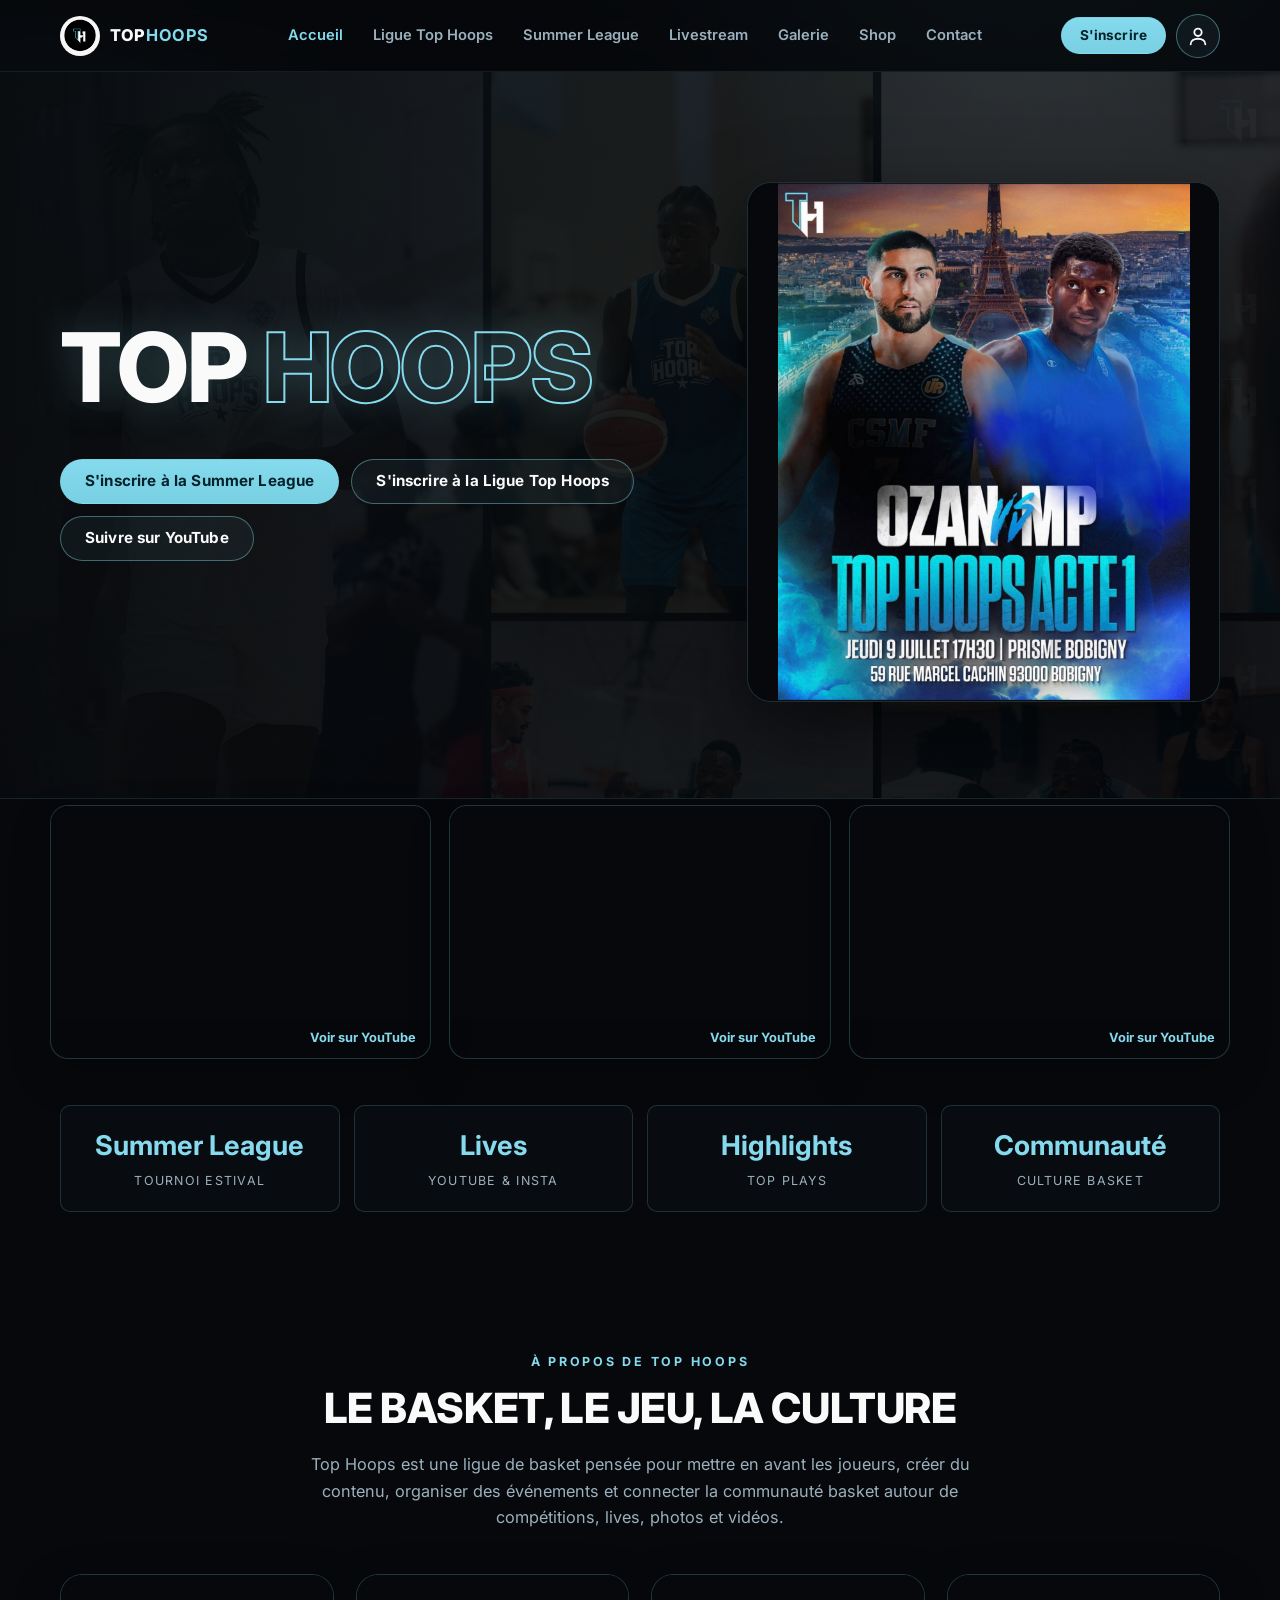
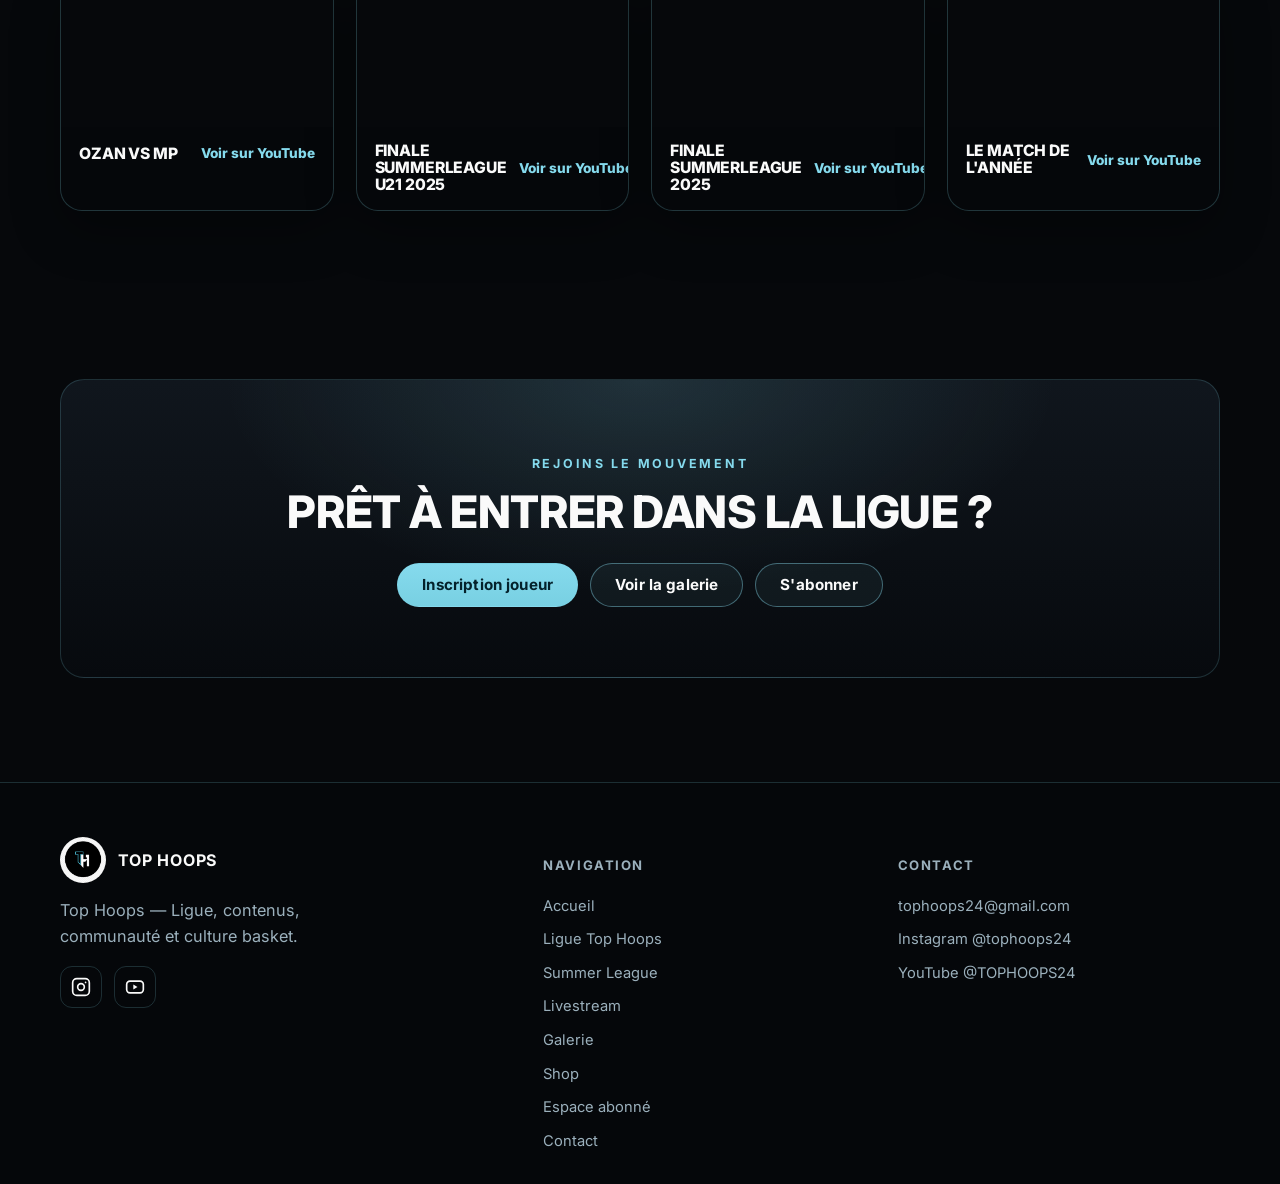
==== index.html @ 726c6cfe "SEO: robots.txt + sitemap.xml + canonical/robots par page" ====
<!DOCTYPE html>
<html lang="fr">
<head>
  <meta charset="UTF-8">
  <meta name="viewport" content="width=device-width, initial-scale=1.0">
  <title>Top Hoops — Ligue basket, Summer League, lives & culture playground</title>
  <meta name="description" content="Top Hoops : ligue basket, Summer League, lives, highlights, galerie photo et communaute autour de la culture playground.">
  <meta name="robots" content="index, follow">
  <link rel="canonical" href="https://tophoops.fr/">
  <link rel="icon" href="assets/logo/favicon-32.png" type="image/png">
  <link rel="apple-touch-icon" href="assets/logo/favicon-180.png">
  <link rel="preconnect" href="https://fonts.googleapis.com">
  <link rel="preconnect" href="https://fonts.gstatic.com" crossorigin>
  <link href="https://fonts.googleapis.com/css2?family=Inter:wght@400;600;700;800;900&display=swap" rel="stylesheet">
  <link rel="stylesheet" href="css/style.css">
</head>
<body>

  <!-- Rails de logos decoratifs (arriere-plan, masques sur mobile) -->
  <div class="logo-rail logo-rail-left" aria-hidden="true">
    <div class="logo-rail-track">
      <img src="assets/logo/th-bleu-blanc.png" alt="">
      <img src="assets/logo/th-noir.png" alt="">
      <img src="assets/logo/th-rouge-blanc.png" alt="">
      <img src="assets/logo/th-blanc.png" alt="">
      <img src="assets/logo/th-bleu-blanc.png" alt="">
      <img src="assets/logo/th-noir.png" alt="">
      <img src="assets/logo/th-rouge-blanc.png" alt="">
      <img src="assets/logo/th-blanc.png" alt="">
    </div>
  </div>
  <div class="logo-rail logo-rail-right" aria-hidden="true">
    <div class="logo-rail-track logo-rail-track-reverse">
      <img src="assets/logo/th-bleu-blanc.png" alt="">
      <img src="assets/logo/th-noir.png" alt="">
      <img src="assets/logo/th-rouge-blanc.png" alt="">
      <img src="assets/logo/th-blanc.png" alt="">
      <img src="assets/logo/th-bleu-blanc.png" alt="">
      <img src="assets/logo/th-noir.png" alt="">
      <img src="assets/logo/th-rouge-blanc.png" alt="">
      <img src="assets/logo/th-blanc.png" alt="">
    </div>
  </div>

  <!-- ============ HEADER ============ -->
  <header class="site-header">
    <div class="header-inner">
      <a class="brand" href="index.html" aria-label="Accueil Top Hoops">
        <img src="assets/logo/logo-tophoops.png" alt="Logo Top Hoops">
        <span>TOP<b>HOOPS</b></span>
      </a>
      <nav class="nav" id="mainNav">
        <a href="index.html" class="active">Accueil</a>
        <a href="ligue-top-hoops.html">Ligue Top Hoops</a>
        <a href="summerleague.html">Summer League</a>
        <a href="livestream.html">Livestream</a>
        <a href="gallery.html">Galerie</a>
        <a href="shop.html">Shop</a>
        <a href="contact.html">Contact</a>
      </nav>
      <div class="header-cta">
        <a href="inscription.html" class="btn btn--primary btn--sm">S'inscrire</a>
        <button class="account-btn" id="accountBtn" type="button" aria-label="Espace abonné" title="Espace abonné">
          <svg viewBox="0 0 24 24" width="22" height="22" fill="none" stroke="currentColor" stroke-width="2" stroke-linecap="round" stroke-linejoin="round"><circle cx="12" cy="8" r="4"/><path d="M4 21c0-4 4-6 8-6s8 2 8 6"/></svg>
        </button>
        <button class="burger" aria-label="Ouvrir le menu" aria-expanded="false" aria-controls="mainNav">
          <span></span><span></span><span></span>
        </button>
      </div>
    </div>
  </header>

  <!-- ============ HERO ============ -->
  <section class="hero hero--league">
    <div class="league-hero-bg" aria-hidden="true">
      <img src="assets/images/league-hero/league-hero-01.jpeg" alt="" loading="lazy">
      <img src="assets/images/league-hero/league-hero-02.jpeg" alt="" loading="lazy">
      <img src="assets/images/league-hero/league-hero-03.jpeg" alt="" loading="lazy">
      <img src="assets/images/league-hero/league-hero-04.jpeg" alt="" loading="lazy">
      <img src="assets/images/league-hero/league-hero-05.jpeg" alt="" loading="lazy">
    </div>
    <div class="league-hero-overlay" aria-hidden="true"></div>
    <div class="container">
      <div class="hero-grid">
        <div class="hero-copy reveal">
          <h1 class="hero-title">TOP <span class="stroke">HOOPS</span></h1>
          <div class="hero-cta">
            <a href="summerleague.html" class="btn btn--primary">S'inscrire à la Summer League</a>
            <a href="inscription.html?type=ligue" class="btn btn--ghost">S'inscrire à la Ligue Top Hoops</a>
            <a href="https://www.youtube.com/@TOPHOOPS24" target="_blank" rel="noopener" class="btn btn--ghost">Suivre sur YouTube</a>
          </div>
        </div>
        <div class="hero-visual poster reveal">
          <a href="ligue-top-hoops.html" class="hero-poster-link" aria-label="Voir la page Ligue Top Hoops">
            <img src="assets/images/top-hoops-acte-1.jpg" alt="Top Hoops Acte 1 - Ozan vs MP - Jeudi 9 juillet 17h30, Prisme Bobigny">
          </a>
        </div>
      </div>
    </div>
  </section>

  <!-- Mini bloc video sous le hero (3 videos YouTube) -->
  <div class="hero-video-strip reveal">
    <article class="hero-video-card">
      <div class="video-frame compact">
        <iframe src="https://www.youtube.com/embed/9fOHKdsrOeY?start=138" title="Top Hoops Replay"
          loading="lazy" referrerpolicy="strict-origin-when-cross-origin"
          allow="accelerometer; autoplay; clipboard-write; encrypted-media; gyroscope; picture-in-picture; web-share"
          allowfullscreen></iframe>
      </div>
      <a class="mini-video-link" href="https://www.youtube.com/watch?v=9fOHKdsrOeY&t=138s" target="_blank" rel="noopener">Voir sur YouTube</a>
    </article>
    <article class="hero-video-card">
      <div class="video-frame compact">
        <iframe src="https://www.youtube.com/embed/UdP8MLbFMfU?start=463" title="Top Hoops Live"
          loading="lazy" referrerpolicy="strict-origin-when-cross-origin"
          allow="accelerometer; autoplay; clipboard-write; encrypted-media; gyroscope; picture-in-picture; web-share"
          allowfullscreen></iframe>
      </div>
      <a class="mini-video-link" href="https://www.youtube.com/watch?v=UdP8MLbFMfU&t=463s" target="_blank" rel="noopener">Voir sur YouTube</a>
    </article>
    <article class="hero-video-card">
      <div class="video-frame compact">
        <iframe src="https://www.youtube.com/embed/sBTL1Z9yxH8?start=7" title="Top Hoops Highlights"
          loading="lazy" referrerpolicy="strict-origin-when-cross-origin"
          allow="accelerometer; autoplay; clipboard-write; encrypted-media; gyroscope; picture-in-picture; web-share"
          allowfullscreen></iframe>
      </div>
      <a class="mini-video-link" href="https://www.youtube.com/watch?v=sBTL1Z9yxH8&t=7s" target="_blank" rel="noopener">Voir sur YouTube</a>
    </article>
  </div>

  <!-- 4 blocs categories (Summer League / Lives / Highlights / Communaute) -->
  <div class="container" style="margin-bottom:52px;position:relative;z-index:1">
    <div class="stats-strip reveal" style="margin-top:0">
      <div class="stat"><b>Summer League</b><span>Tournoi estival</span></div>
      <div class="stat"><b>Lives</b><span>YouTube & Insta</span></div>
      <div class="stat"><b>Highlights</b><span>Top plays</span></div>
      <div class="stat"><b>Communauté</b><span>Culture basket</span></div>
    </div>
  </div>

  <!-- ============ À PROPOS ============ -->
  <section class="section">
    <div class="container">
      <div class="section-head reveal">
        <span class="eyebrow">À propos de Top Hoops</span>
        <h2 class="section-title">Le basket, le jeu, la culture</h2>
        <p class="section-sub">Top Hoops est une ligue de basket pensée pour mettre en avant les joueurs, créer du contenu, organiser des événements et connecter la communauté basket autour de compétitions, lives, photos et vidéos.</p>
      </div>
      <div class="latest-video-grid reveal">
        <article class="latest-video-card">
          <div class="video-frame">
            <iframe src="https://www.youtube.com/embed/zbanWZIIUhM" title="Top Hoops - Ozan vs MP"
              loading="lazy" referrerpolicy="strict-origin-when-cross-origin"
              allow="accelerometer; autoplay; clipboard-write; encrypted-media; gyroscope; picture-in-picture; web-share"
              allowfullscreen></iframe>
          </div>
          <div class="video-card-content">
            <h3>Ozan vs MP</h3>
            <a href="https://www.youtube.com/watch?v=zbanWZIIUhM" target="_blank" rel="noopener">Voir sur YouTube</a>
          </div>
        </article>
        <article class="latest-video-card">
          <div class="video-frame">
            <iframe src="https://www.youtube.com/embed/-MFo-2PIbpM" title="Top Hoops - Top Hoops — Vidéo 2"
              loading="lazy" referrerpolicy="strict-origin-when-cross-origin"
              allow="accelerometer; autoplay; clipboard-write; encrypted-media; gyroscope; picture-in-picture; web-share"
              allowfullscreen></iframe>
          </div>
          <div class="video-card-content">
            <h3>Finale Summerleague U21 2025</h3>
            <a href="https://www.youtube.com/watch?v=-MFo-2PIbpM" target="_blank" rel="noopener">Voir sur YouTube</a>
          </div>
        </article>
        <article class="latest-video-card">
          <div class="video-frame">
            <iframe src="https://www.youtube.com/embed/Zl99Aa3glsk" title="Top Hoops - Top Hoops — Vidéo 3"
              loading="lazy" referrerpolicy="strict-origin-when-cross-origin"
              allow="accelerometer; autoplay; clipboard-write; encrypted-media; gyroscope; picture-in-picture; web-share"
              allowfullscreen></iframe>
          </div>
          <div class="video-card-content">
            <h3>Finale Summerleague 2025</h3>
            <a href="https://www.youtube.com/watch?v=Zl99Aa3glsk" target="_blank" rel="noopener">Voir sur YouTube</a>
          </div>
        </article>
        <article class="latest-video-card">
          <div class="video-frame">
            <iframe src="https://www.youtube.com/embed/Int6TLXjApM" title="Top Hoops - Top Hoops — Vidéo 4"
              loading="lazy" referrerpolicy="strict-origin-when-cross-origin"
              allow="accelerometer; autoplay; clipboard-write; encrypted-media; gyroscope; picture-in-picture; web-share"
              allowfullscreen></iframe>
          </div>
          <div class="video-card-content">
            <h3>Le Match de l'année</h3>
            <a href="https://www.youtube.com/watch?v=Int6TLXjApM" target="_blank" rel="noopener">Voir sur YouTube</a>
          </div>
        </article>
      </div>
    </div>
  </section>

  <!-- ============ CTA FINALE ============ -->
  <section class="section">
    <div class="container">
      <div class="cta-band reveal">
        <span class="eyebrow">Rejoins le mouvement</span>
        <h2>Prêt à entrer dans la ligue ?</h2>
        <div class="hero-cta">
          <a href="summerleague.html" class="btn btn--primary">Inscription joueur</a>
          <a href="gallery.html" class="btn btn--ghost">Voir la galerie</a>
          <a href="subscribe.html" class="btn btn--ghost">S'abonner</a>
        </div>
      </div>
    </div>
  </section>

  <!-- ============ FOOTER ============ -->
  <footer class="site-footer">
    <div class="container">
      <div class="footer-grid">
        <div class="footer-col">
          <div class="footer-brand">
            <img src="assets/logo/logo-tophoops.png" alt="Logo Top Hoops">
            <b>TOP HOOPS</b>
          </div>
          <p class="section-sub" style="max-width:34ch">Top Hoops — Ligue, contenus, communauté et culture basket.</p>
          <div class="footer-socials">
            <a href="https://www.instagram.com/tophoops24/?hl=fr" target="_blank" rel="noopener" aria-label="Instagram Top Hoops">
              <svg width="20" height="20" viewBox="0 0 24 24" fill="none" stroke="currentColor" stroke-width="2"><rect x="2" y="2" width="20" height="20" rx="5"/><circle cx="12" cy="12" r="4"/><circle cx="17.5" cy="6.5" r="1" fill="currentColor" stroke="none"/></svg>
            </a>
            <a href="https://www.youtube.com/@TOPHOOPS24" target="_blank" rel="noopener" aria-label="YouTube Top Hoops">
              <svg width="20" height="20" viewBox="0 0 24 24" fill="none" stroke="currentColor" stroke-width="2"><rect x="2" y="5" width="20" height="14" rx="4"/><path d="M10 9l5 3-5 3V9z" fill="currentColor" stroke="none"/></svg>
            </a>
          </div>
        </div>
        <div class="footer-col">
          <h4>Navigation</h4>
          <a href="index.html">Accueil</a>
          <a href="ligue-top-hoops.html">Ligue Top Hoops</a>
          <a href="summerleague.html">Summer League</a>
          <a href="livestream.html">Livestream</a>
          <a href="gallery.html">Galerie</a>
          <a href="shop.html">Shop</a>
          <a href="subscribe.html">Espace abonné</a>
          <a href="contact.html">Contact</a>
        </div>
        <div class="footer-col">
          <h4>Contact</h4>
          <a href="mailto:tophoops24@gmail.com">tophoops24@gmail.com</a>
          <a href="https://www.instagram.com/tophoops24/?hl=fr" target="_blank" rel="noopener">Instagram @tophoops24</a>
          <a href="https://www.youtube.com/@TOPHOOPS24" target="_blank" rel="noopener">YouTube @TOPHOOPS24</a>
        </div>
      </div>
    </div>
  </footer>

  <script src="js/main.js"></script>
</body>
</html>
---- css/style.css ----
/* =====================================================================
   TOP HOOPS — Feuille de style principale
   Site vitrine statique — DA premium basket / cyan lumineux / noir
   Réalisé par DamCompany
   ===================================================================== */

/* ---------- 1. VARIABLES / PALETTE ---------- */
:root {
  --black-premium: #06080B;
  --white: #FAFAFA;
  --cyan-main: #85DAED;
  --cyan-secondary: #78D0E2;
  --dark-blue-gray: #2D4A55;

  /* Nuances dérivées */
  --bg-elev: #0B0F14;          /* fond de carte */
  --bg-elev-2: #10161D;        /* fond de carte survol / bloc */
  --line: rgba(133, 218, 237, 0.18);   /* bordure cyan transparente */
  --line-strong: rgba(133, 218, 237, 0.42);
  --text-muted: #9BB0BC;       /* texte secondaire */
  --glow: rgba(133, 218, 237, 0.45);

  /* Typo */
  --font: "Inter", "Helvetica Neue", Arial, system-ui, sans-serif;

  /* Layout */
  --maxw: 1200px;
  --radius: 16px;
  --radius-sm: 10px;
  --header-h: 72px;
}

/* ---------- 2. RESET / BASE ---------- */
*,
*::before,
*::after { box-sizing: border-box; }

html { scroll-behavior: smooth; -webkit-text-size-adjust: 100%; }

body {
  margin: 0;
  font-family: var(--font);
  background-color: var(--black-premium);
  color: var(--white);
  line-height: 1.6;
  overflow-x: hidden;           /* anti débordement horizontal */
  -webkit-font-smoothing: antialiased;
}

/* Halo cyan d'ambiance en fond, très subtil */
body::before {
  content: "";
  position: fixed;
  inset: 0;
  z-index: -2;
  background:
    radial-gradient(60% 45% at 80% -5%, rgba(133,218,237,0.10), transparent 60%),
    radial-gradient(55% 40% at 0% 20%, rgba(45,74,85,0.28), transparent 60%),
    var(--black-premium);
  pointer-events: none;
}

img { max-width: 100%; display: block; }

a { color: inherit; text-decoration: none; }

ul { margin: 0; padding: 0; list-style: none; }

h1, h2, h3 { margin: 0 0 .5em; line-height: 1.08; font-weight: 800; letter-spacing: -0.01em; }

p { margin: 0 0 1rem; }

:focus-visible {
  outline: 2px solid var(--cyan-main);
  outline-offset: 3px;
  border-radius: 4px;
}

/* ---------- 3. UTILITAIRES DE MISE EN PAGE ---------- */
.container {
  width: 100%;
  max-width: var(--maxw);
  margin: 0 auto;
  padding: 0 20px;
}

.section { padding: 84px 0; }
.section--tight { padding: 56px 0; }

.section-head { max-width: 720px; margin: 0 auto 44px; text-align: center; }
.section-head.left { margin-left: 0; text-align: left; }

.eyebrow {
  display: inline-block;
  font-size: .78rem;
  letter-spacing: .22em;
  text-transform: uppercase;
  color: var(--cyan-main);
  font-weight: 700;
  margin-bottom: 14px;
}

.section-title {
  font-size: clamp(1.7rem, 4.5vw, 2.6rem);
  text-transform: uppercase;
}

.section-sub { color: var(--text-muted); font-size: 1.02rem; }

.text-cyan { color: var(--cyan-main); }

/* ---------- 4. BOUTONS / CTA ---------- */
.btn {
  display: inline-flex;
  align-items: center;
  justify-content: center;
  gap: 8px;
  padding: 13px 24px;
  border-radius: 999px;
  font-weight: 700;
  font-size: .95rem;
  letter-spacing: .01em;
  cursor: pointer;
  border: 1px solid transparent;
  transition: transform .18s ease, box-shadow .25s ease, background .25s ease, color .2s ease;
  text-align: center;
  line-height: 1.1;
}
.btn:hover { transform: translateY(-2px); }

/* CTA cyan avec glow */
.btn--primary {
  background: linear-gradient(180deg, var(--cyan-main), var(--cyan-secondary));
  color: #04222B;
  box-shadow: 0 0 0 rgba(133,218,237,0);
}
.btn--primary:hover { box-shadow: 0 8px 30px var(--glow); }

/* Bouton contour cyan */
.btn--ghost {
  background: rgba(133,218,237,0.06);
  border-color: var(--line-strong);
  color: var(--white);
}
.btn--ghost:hover { background: rgba(133,218,237,0.12); box-shadow: 0 8px 24px rgba(133,218,237,0.15); }

.btn--sm { padding: 10px 18px; font-size: .85rem; }
.btn--block { display: flex; width: 100%; }

/* ---------- 5. BADGES ---------- */
.badge {
  display: inline-flex;
  align-items: center;
  gap: 6px;
  font-size: .72rem;
  font-weight: 800;
  letter-spacing: .08em;
  text-transform: uppercase;
  padding: 5px 11px;
  border-radius: 999px;
  border: 1px solid var(--line-strong);
  color: var(--cyan-main);
  background: rgba(133,218,237,0.08);
  backdrop-filter: blur(4px);
}
.badge--live { color: #fff; background: #E5484D; border-color: #E5484D; }
.badge--live::before {
  content: ""; width: 7px; height: 7px; border-radius: 50%;
  background: #fff; animation: pulse 1.3s infinite;
}
.badge--soon { color: var(--white); background: rgba(45,74,85,0.55); border-color: var(--dark-blue-gray); }
@keyframes pulse { 0%,100%{opacity:1;} 50%{opacity:.25;} }

/* ---------- 6. HEADER STICKY / GLASSMORPHISM ---------- */
.site-header {
  position: sticky;
  top: 0;
  z-index: 100;
  height: var(--header-h);
  display: flex;
  align-items: center;
  background: rgba(6, 8, 11, 0.55);
  backdrop-filter: blur(14px);
  -webkit-backdrop-filter: blur(14px);
  border-bottom: 1px solid rgba(133,218,237,0.10);
  transition: background .3s ease, border-color .3s ease, box-shadow .3s ease;
}
/* Effet renforcé au scroll (classe ajoutée par JS) */
.site-header.scrolled {
  background: rgba(6, 8, 11, 0.9);
  border-bottom-color: var(--line);
  box-shadow: 0 6px 24px rgba(0,0,0,0.45);
}
.header-inner {
  width: 100%;
  max-width: var(--maxw);
  margin: 0 auto;
  padding: 0 20px;
  display: flex;
  align-items: center;
  justify-content: space-between;
  gap: 16px;
}
.brand { display: flex; align-items: center; gap: 10px; font-weight: 800; letter-spacing: .04em; }
.brand img { width: 40px; height: 40px; border-radius: 50%; }
.brand span { text-transform: uppercase; font-size: 1.02rem; }
.brand span b { color: var(--cyan-main); }

.nav { display: flex; align-items: center; gap: 6px; }
.nav a {
  padding: 8px 12px;
  font-size: .92rem;
  font-weight: 600;
  color: var(--text-muted);
  border-radius: 8px;
  transition: color .2s ease, background .2s ease;
}
.nav a:hover { color: var(--white); }
.nav a.active { color: var(--cyan-main); }

.header-cta { display: flex; align-items: center; gap: 10px; }

/* Burger */
.burger {
  display: none;
  flex-direction: column;
  justify-content: center;
  gap: 5px;
  width: 44px; height: 44px;
  background: transparent;
  border: 1px solid var(--line);
  border-radius: 10px;
  cursor: pointer;
  padding: 0 11px;
}
.burger span {
  display: block; height: 2px; width: 100%;
  background: var(--white); border-radius: 2px;
  transition: transform .3s ease, opacity .2s ease;
}
.burger.open span:nth-child(1) { transform: translateY(7px) rotate(45deg); }
.burger.open span:nth-child(2) { opacity: 0; }
.burger.open span:nth-child(3) { transform: translateY(-7px) rotate(-45deg); }

/* ---------- 7. HERO ---------- */
.hero {
  position: relative;
  overflow: hidden;
  padding: clamp(60px, 9vw, 110px) 0 clamp(56px, 8vw, 96px);
}
/* Lignes de terrain de basket en CSS (fond abstrait) */
.court-lines {
  position: absolute;
  inset: 0;
  z-index: -1;
  pointer-events: none;
  opacity: .5;
}
.court-lines .court-circle {
  position: absolute;
  border: 2px solid rgba(133,218,237,0.14);
  border-radius: 50%;
}
.court-lines .c1 { width: 520px; height: 520px; right: -140px; top: -120px; }
.court-lines .c2 { width: 300px; height: 300px; right: -30px; top: -10px; border-color: rgba(133,218,237,0.10); }
.court-lines .c-key {
  position: absolute; left: 50%; top: -2px; transform: translateX(-50%);
  width: 220px; height: 300px;
  border: 2px solid rgba(133,218,237,0.08);
  border-top: none; border-radius: 0 0 999px 999px;
}
.hero-grid {
  display: grid;
  grid-template-columns: 1.15fr 0.85fr;
  gap: 48px;
  align-items: center;
}
.hero-title {
  font-size: clamp(2.8rem, 9vw, 6rem);
  text-transform: uppercase;
  letter-spacing: -0.02em;
  line-height: .92;
  text-shadow: 0 0 60px rgba(133,218,237,0.25);
}
.hero-title .stroke {
  color: transparent;
  -webkit-text-stroke: 2px var(--cyan-main);
}
.hero-sub {
  font-size: clamp(1.05rem, 2.4vw, 1.3rem);
  color: var(--white);
  font-weight: 600;
  max-width: 34ch;
  margin-top: 8px;
}
.hero-text { color: var(--text-muted); max-width: 46ch; margin-top: 4px; }
.hero-cta { display: flex; flex-wrap: wrap; gap: 12px; margin-top: 26px; }

.hero-visual {
  position: relative;
  aspect-ratio: 4 / 4.4;
  border-radius: 24px;
  overflow: hidden;
  border: 1px solid var(--line);
  box-shadow: 0 30px 80px rgba(0,0,0,0.5);
}
.hero-visual img { width: 100%; height: 100%; object-fit: cover; }
.hero-visual::after {
  content: ""; position: absolute; inset: 0;
  background: linear-gradient(180deg, transparent 40%, rgba(6,8,11,0.55));
}
.hero-logo-glow {
  position: absolute; z-index: 2; bottom: 18px; left: 18px;
  display: flex; align-items: center; gap: 10px;
  font-weight: 800; text-transform: uppercase; letter-spacing: .06em;
}
.hero-logo-glow img {
  width: 46px; height: 46px; border-radius: 50%;
  box-shadow: 0 0 26px var(--glow);
}

/* Bandeau stats sous le hero */
.stats-strip {
  display: grid;
  grid-template-columns: repeat(4, 1fr);
  gap: 14px;
  margin-top: 46px;
}
.stat {
  text-align: center;
  padding: 18px 10px;
  border: 1px solid var(--line);
  border-radius: var(--radius-sm);
  background: rgba(11,15,20,0.6);
}
.stat b { display: block; font-size: 1.7rem; color: var(--cyan-main); }
.stat span { font-size: .78rem; color: var(--text-muted); text-transform: uppercase; letter-spacing: .1em; }

/* ---------- 8. CARTES GÉNÉRIQUES ---------- */
.grid { display: grid; gap: 22px; }
.grid-2 { grid-template-columns: repeat(2, 1fr); }
.grid-3 { grid-template-columns: repeat(3, 1fr); }
.grid-4 { grid-template-columns: repeat(4, 1fr); }

.card {
  background: linear-gradient(180deg, var(--bg-elev), #080B10);
  border: 1px solid var(--line);
  border-radius: var(--radius);
  padding: 26px;
  transition: transform .25s ease, border-color .25s ease, box-shadow .25s ease;
}
.card:hover {
  transform: translateY(-4px);
  border-color: var(--line-strong);
  box-shadow: 0 18px 44px rgba(0,0,0,0.5);
}
.card .card-icon {
  width: 46px; height: 46px; border-radius: 12px;
  display: grid; place-items: center;
  background: rgba(133,218,237,0.1);
  border: 1px solid var(--line);
  margin-bottom: 16px;
  font-size: 1.4rem;
}
.card h3 { font-size: 1.2rem; text-transform: uppercase; }
.card p { color: var(--text-muted); font-size: .95rem; margin-bottom: 0; }
.card ul.ticks { margin-top: 12px; }
.card ul.ticks li {
  position: relative; padding-left: 22px; margin: 6px 0;
  font-size: .9rem; color: var(--text-muted);
}
.card ul.ticks li::before {
  content: "▹"; position: absolute; left: 0; color: var(--cyan-main); font-weight: 700;
}

/* ---------- 9. CARTES VIDÉO (média) ---------- */
.video-card {
  position: relative;
  border-radius: var(--radius);
  overflow: hidden;
  border: 1px solid var(--line);
  background: var(--bg-elev);
  transition: transform .25s ease, border-color .25s ease, box-shadow .25s ease;
}
.video-card:hover {
  transform: translateY(-4px);
  border-color: var(--line-strong);
  box-shadow: 0 18px 44px rgba(0,0,0,0.55);
}
.video-thumb {
  position: relative;
  aspect-ratio: 16 / 10;
  overflow: hidden;
  background: #0d1319;
}
.video-thumb img { width: 100%; height: 100%; object-fit: cover; transition: transform .4s ease; }
.video-card:hover .video-thumb img { transform: scale(1.06); }
.video-thumb::after {
  content: ""; position: absolute; inset: 0;
  background: linear-gradient(180deg, rgba(6,8,11,0) 45%, rgba(6,8,11,0.75));
}
.video-thumb .play {
  position: absolute; z-index: 2; inset: 0; margin: auto;
  width: 56px; height: 56px; border-radius: 50%;
  display: grid; place-items: center;
  background: rgba(6,8,11,0.5);
  border: 1px solid var(--line-strong);
  color: var(--cyan-main);
  backdrop-filter: blur(4px);
  transition: background .2s ease, box-shadow .25s ease;
}
.video-card:hover .play { background: var(--cyan-main); color: #04222B; box-shadow: 0 0 26px var(--glow); }
.video-thumb .badge { position: absolute; z-index: 3; top: 12px; left: 12px; }
.video-thumb .duration {
  position: absolute; z-index: 3; bottom: 12px; right: 12px;
  font-size: .74rem; font-weight: 700;
  background: rgba(6,8,11,0.75); padding: 3px 8px; border-radius: 6px;
}
.video-meta { padding: 15px 16px 18px; }
.video-meta h4 { margin: 0 0 4px; font-size: 1rem; }
.video-meta span { font-size: .82rem; color: var(--text-muted); }

/* Overlay verrou (contenu abonné) */
.video-card.locked .video-thumb img { filter: brightness(.4) blur(1px); }
.lock-overlay {
  position: absolute; z-index: 4; inset: 0;
  display: flex; flex-direction: column; align-items: center; justify-content: center; gap: 10px;
  text-align: center; padding: 16px;
}
.lock-overlay .lock-ico { font-size: 1.6rem; }
.lock-overlay p { margin: 0; font-size: .82rem; color: var(--text-muted); }
.video-card.unlocked .lock-overlay { display: none; }
.video-card.unlocked .video-thumb img { filter: none; }

/* Rangée scroll horizontale (média) */
.rail {
  display: grid;
  grid-auto-flow: column;
  grid-auto-columns: minmax(280px, 1fr);
  gap: 18px;
  overflow-x: auto;
  padding-bottom: 10px;
  scroll-snap-type: x mandatory;
  -webkit-overflow-scrolling: touch;
}
.rail > * { scroll-snap-align: start; }
.rail::-webkit-scrollbar { height: 8px; }
.rail::-webkit-scrollbar-thumb { background: var(--line); border-radius: 8px; }

.rail-head { display: flex; align-items: baseline; justify-content: space-between; margin-bottom: 18px; gap: 12px; }
.rail-head h2 { font-size: clamp(1.3rem, 3vw, 1.7rem); text-transform: uppercase; margin: 0; }
.rail-head a { color: var(--cyan-main); font-weight: 700; font-size: .9rem; white-space: nowrap; }

/* ---------- 10. BLOC LIVE PRINCIPAL ---------- */
.live-hero {
  position: relative;
  border-radius: 22px;
  overflow: hidden;
  border: 1px solid var(--line);
  min-height: 340px;
  display: flex;
  align-items: flex-end;
  padding: 30px;
  background: linear-gradient(180deg, rgba(45,74,85,0.35), rgba(6,8,11,0.9)), var(--bg-elev-2);
}
.live-hero img.bg { position: absolute; inset: 0; width: 100%; height: 100%; object-fit: cover; z-index: -1; opacity: .5; }
.live-hero .live-body { max-width: 520px; }
.live-hero h2 { font-size: clamp(1.6rem, 4vw, 2.3rem); text-transform: uppercase; }
.live-hero p { color: var(--text-muted); }

/* Ratio iframe responsive */
.embed { position: relative; aspect-ratio: 16/9; border-radius: 14px; overflow: hidden; border: 1px solid var(--line); }
.embed iframe { position: absolute; inset: 0; width: 100%; height: 100%; border: 0; }

/* ---------- 11. FORMULAIRES ---------- */
.form-wrap {
  background: linear-gradient(180deg, var(--bg-elev), #080B10);
  border: 1px solid var(--line);
  border-radius: var(--radius);
  padding: 30px;
}
.form-grid { display: grid; grid-template-columns: 1fr 1fr; gap: 16px; }
.field { display: flex; flex-direction: column; gap: 6px; }
.field.full { grid-column: 1 / -1; }
.field label { font-size: .82rem; font-weight: 600; color: var(--text-muted); letter-spacing: .02em; }
.field label .req { color: var(--cyan-main); }
.field input,
.field select,
.field textarea {
  width: 100%;
  background: #070A0E;
  border: 1px solid var(--line);
  border-radius: 10px;
  padding: 12px 14px;
  color: var(--white);
  font-family: inherit;
  font-size: .95rem;
  transition: border-color .2s ease, box-shadow .2s ease;
}
.field textarea { resize: vertical; min-height: 120px; }
.field input:focus,
.field select:focus,
.field textarea:focus {
  outline: none;
  border-color: var(--line-strong);
  box-shadow: 0 0 0 3px rgba(133,218,237,0.12);
}
.field select { appearance: none; background-image: linear-gradient(45deg, transparent 50%, var(--cyan-main) 50%), linear-gradient(135deg, var(--cyan-main) 50%, transparent 50%); background-position: calc(100% - 20px) 50%, calc(100% - 15px) 50%; background-size: 5px 5px, 5px 5px; background-repeat: no-repeat; }
.check {
  display: flex; align-items: flex-start; gap: 10px;
  font-size: .88rem; color: var(--text-muted);
}
.check input { width: 18px; height: 18px; margin-top: 3px; accent-color: var(--cyan-main); }

/* Feedback formulaire */
.form-feedback {
  display: none;
  margin-top: 16px;
  padding: 14px 16px;
  border-radius: 12px;
  border: 1px solid var(--line-strong);
  background: rgba(133,218,237,0.1);
  color: var(--cyan-main);
  font-weight: 600;
  font-size: .92rem;
}
.form-feedback.show { display: block; animation: fadeUp .4s ease; }

/* ---------- 12. GALERIE ---------- */
.filters { display: flex; flex-wrap: wrap; gap: 10px; justify-content: center; margin-bottom: 30px; }
.filter-btn {
  padding: 9px 18px;
  border-radius: 999px;
  border: 1px solid var(--line);
  background: transparent;
  color: var(--text-muted);
  font-weight: 600; font-size: .86rem;
  cursor: pointer;
  transition: all .2s ease;
}
.filter-btn:hover { color: var(--white); border-color: var(--line-strong); }
.filter-btn.active { background: var(--cyan-main); color: #04222B; border-color: var(--cyan-main); }

.gallery-grid { columns: 4; column-gap: 16px; }
.gallery-item {
  position: relative;
  margin: 0 0 16px;
  border-radius: 12px;
  overflow: hidden;
  border: 1px solid var(--line);
  cursor: pointer;
  break-inside: avoid;
}
.gallery-item img { width: 100%; height: auto; display: block; transition: transform .4s ease; }
.gallery-item::after {
  content: "";
  position: absolute; inset: 0;
  background: linear-gradient(180deg, transparent 55%, rgba(6,8,11,0.6));
  opacity: 0; transition: opacity .3s ease;
}
.gallery-item:hover img { transform: scale(1.06); }
.gallery-item:hover::after { opacity: 1; }
.gallery-item .g-tag {
  position: absolute; z-index: 2; left: 12px; bottom: 12px;
  opacity: 0; transform: translateY(6px);
  transition: opacity .3s ease, transform .3s ease;
}
.gallery-item:hover .g-tag { opacity: 1; transform: translateY(0); }
.gallery-empty { text-align: center; color: var(--text-muted); padding: 60px 0; }

/* Lightbox */
.lightbox {
  position: fixed; inset: 0; z-index: 200;
  display: none;
  align-items: center; justify-content: center;
  background: rgba(4,6,9,0.92);
  backdrop-filter: blur(6px);
  padding: 24px;
}
.lightbox.open { display: flex; animation: fadeUp .25s ease; }
.lightbox img { max-width: 90vw; max-height: 82vh; border-radius: 12px; border: 1px solid var(--line-strong); }
.lightbox .lb-close,
.lightbox .lb-nav {
  position: absolute;
  width: 48px; height: 48px; border-radius: 50%;
  background: rgba(11,15,20,0.8); border: 1px solid var(--line);
  color: var(--white); font-size: 1.4rem; cursor: pointer;
  display: grid; place-items: center;
  transition: background .2s ease;
}
.lightbox .lb-close:hover,
.lightbox .lb-nav:hover { background: var(--cyan-main); color: #04222B; }
.lightbox .lb-close { top: 20px; right: 20px; }
.lightbox .lb-prev { left: 20px; top: 50%; transform: translateY(-50%); }
.lightbox .lb-next { right: 20px; top: 50%; transform: translateY(-50%); }

/* ---------- 13. SHOP ---------- */
.product-card { position: relative; text-align: center; }
.product-card .product-img {
  aspect-ratio: 1;
  border-radius: 14px;
  background: radial-gradient(circle at 50% 30%, rgba(133,218,237,0.12), transparent 65%), var(--bg-elev-2);
  border: 1px solid var(--line);
  display: grid; place-items: center;
  font-size: 3rem;
  margin-bottom: 16px;
  position: relative;
  overflow: hidden;
}
.product-card .badge { position: absolute; top: 14px; right: 14px; z-index: 2; }
.product-card h3 { font-size: 1.05rem; text-transform: uppercase; margin-bottom: 4px; }
.product-card .price { color: var(--cyan-main); font-weight: 700; }

/* ---------- 14. CTA FINAL / BANDEAU ---------- */
.cta-band {
  position: relative;
  overflow: hidden;
  border-radius: 24px;
  border: 1px solid var(--line);
  padding: clamp(40px, 6vw, 70px);
  text-align: center;
  background:
    radial-gradient(60% 120% at 50% 0%, rgba(133,218,237,0.14), transparent 60%),
    linear-gradient(180deg, var(--bg-elev-2), #070A0E);
}
.cta-band h2 { font-size: clamp(1.8rem, 5vw, 2.8rem); text-transform: uppercase; }
.cta-band .hero-cta { justify-content: center; }

/* Bloc abonnement premium */
.plan-card {
  max-width: 460px; margin: 0 auto; text-align: center;
  border-radius: 22px;
  border: 1px solid var(--line-strong);
  padding: 38px 30px;
  background:
    radial-gradient(80% 60% at 50% 0%, rgba(133,218,237,0.14), transparent 60%),
    linear-gradient(180deg, var(--bg-elev-2), #070A0E);
  box-shadow: 0 24px 60px rgba(0,0,0,0.5);
}
.plan-card .plan-price { font-size: 2.4rem; font-weight: 800; color: var(--cyan-main); margin: 6px 0 2px; }
.plan-card .plan-note { color: var(--text-muted); font-size: .9rem; }
.plan-card ul { margin: 22px 0; text-align: left; }
.plan-card ul li { position: relative; padding-left: 26px; margin: 10px 0; color: var(--text-muted); }
.plan-card ul li::before { content: "✓"; position: absolute; left: 0; color: var(--cyan-main); font-weight: 800; }

/* Coordonnées contact */
.contact-list li { display: flex; align-items: center; gap: 14px; padding: 14px 0; border-bottom: 1px solid var(--line); }
.contact-list li .c-ico {
  width: 42px; height: 42px; border-radius: 12px; flex: none;
  display: grid; place-items: center;
  background: rgba(133,218,237,0.1); border: 1px solid var(--line); color: var(--cyan-main);
}
.contact-list li span.lbl { display: block; font-size: .76rem; color: var(--text-muted); text-transform: uppercase; letter-spacing: .1em; }
.contact-list li a, .contact-list li b { color: var(--white); font-weight: 600; }

/* ---------- 15. FOOTER ---------- */
.site-footer {
  border-top: 1px solid var(--line);
  background: #05070A;
  padding: 54px 0 26px;
  margin-top: 20px;
}
.footer-grid { display: grid; grid-template-columns: 1.4fr 1fr 1fr; gap: 32px; }
.footer-brand { display: flex; align-items: center; gap: 12px; margin-bottom: 14px; }
.footer-brand img { width: 46px; height: 46px; border-radius: 50%; }
.footer-brand b { text-transform: uppercase; letter-spacing: .05em; }
.footer-col h4 { text-transform: uppercase; font-size: .82rem; letter-spacing: .12em; color: var(--text-muted); margin-bottom: 14px; }
.footer-col a { display: block; color: var(--text-muted); padding: 5px 0; font-size: .92rem; transition: color .2s ease; }
.footer-col a:hover { color: var(--cyan-main); }
.footer-socials { display: flex; gap: 12px; margin-top: 16px; }
.footer-socials a {
  width: 42px; height: 42px; border-radius: 12px;
  display: grid; place-items: center;
  border: 1px solid var(--line); color: var(--white);
  transition: all .2s ease;
}
.footer-socials a:hover { background: var(--cyan-main); color: #04222B; box-shadow: 0 0 20px var(--glow); }
.footer-bottom {
  margin-top: 40px; padding-top: 22px; border-top: 1px solid var(--line);
  display: flex; justify-content: space-between; flex-wrap: wrap; gap: 8px;
  color: var(--text-muted); font-size: .84rem;
}
.footer-bottom a { color: var(--cyan-main); font-weight: 600; }

/* ---------- 16. ANIMATIONS AU SCROLL ---------- */
.reveal { opacity: 0; transform: translateY(24px); transition: opacity .7s ease, transform .7s ease; }
.reveal.visible { opacity: 1; transform: none; }
@keyframes fadeUp { from { opacity: 0; transform: translateY(10px);} to { opacity: 1; transform: none; } }

/* Respect des préférences de réduction de mouvement */
@media (prefers-reduced-motion: reduce) {
  * { animation: none !important; transition: none !important; scroll-behavior: auto !important; }
  .reveal { opacity: 1; transform: none; }
}

/* ---------- 16b. ICÔNE ESPACE ABONNÉ (header) ---------- */
.account-btn {
  width: 44px; height: 44px;
  display: grid; place-items: center;
  border-radius: 50%;
  background: rgba(133,218,237,0.06);
  border: 1px solid var(--line-strong);
  color: var(--white);
  cursor: pointer;
  transition: background .2s ease, box-shadow .25s ease, color .2s ease;
  position: relative;
}
.account-btn:hover { background: var(--cyan-main); color: #04222B; box-shadow: 0 0 20px var(--glow); }
/* Pastille verte quand l'accès exclusif est débloqué */
.account-btn.is-sub::after {
  content: ""; position: absolute; top: 6px; right: 6px;
  width: 10px; height: 10px; border-radius: 50%;
  background: #4ADE80; border: 2px solid var(--black-premium);
}

/* ---------- 16c. MODALE ESPACE ABONNÉ ---------- */
.account-modal {
  position: fixed; inset: 0; z-index: 300;
  display: none;
  align-items: center; justify-content: center;
  background: rgba(4,6,9,0.8);
  backdrop-filter: blur(6px);
  padding: 24px;
}
.account-modal.open { display: flex; animation: fadeUp .25s ease; }
.account-panel {
  position: relative;
  width: 100%; max-width: 440px;
  border-radius: 20px;
  border: 1px solid var(--line-strong);
  background:
    radial-gradient(90% 60% at 50% 0%, rgba(133,218,237,0.14), transparent 60%),
    linear-gradient(180deg, var(--bg-elev-2), #070A0E);
  box-shadow: 0 30px 70px rgba(0,0,0,0.6);
  padding: 30px 26px;
  max-height: 90vh; overflow-y: auto;
}
.account-panel .ap-close {
  position: absolute; top: 14px; right: 14px;
  width: 38px; height: 38px; border-radius: 50%;
  background: rgba(11,15,20,0.8); border: 1px solid var(--line);
  color: var(--white); font-size: 1.2rem; cursor: pointer;
  display: grid; place-items: center;
}
.account-panel .ap-close:hover { background: var(--cyan-main); color: #04222B; }
.account-panel .ap-head { text-align: center; margin-bottom: 20px; }
.account-panel .ap-avatar {
  width: 60px; height: 60px; margin: 0 auto 12px;
  border-radius: 50%; display: grid; place-items: center;
  background: rgba(133,218,237,0.1); border: 1px solid var(--line-strong); color: var(--cyan-main);
}
.account-panel h3 { text-transform: uppercase; font-size: 1.25rem; margin: 0; }
.account-panel .ap-sub { color: var(--text-muted); font-size: .9rem; margin: 6px 0 0; }
.account-panel .field { margin-bottom: 12px; }
.account-panel .ap-step { display: none; }
.account-panel .ap-step.active { display: block; animation: fadeUp .3s ease; }
.ap-note { font-size: .76rem; color: var(--text-muted); text-align: center; margin-top: 14px; }
.ap-user { text-align: center; margin-bottom: 16px; }
.ap-user b { color: var(--cyan-main); }
.ap-unlocked {
  text-align: center; padding: 14px; border-radius: 12px;
  border: 1px solid var(--line-strong); background: rgba(74,222,128,0.08);
  color: #4ADE80; font-weight: 700; margin-bottom: 16px;
}
.ap-link-btn { background: none; border: none; color: var(--cyan-main); cursor: pointer; font: inherit; font-size: .85rem; text-decoration: underline; padding: 0; }

/* ---------- 16d. BANNIÈRE SHOP "À VENIR" ---------- */
.soon-banner {
  position: relative;
  overflow: hidden;
  border-radius: 24px;
  border: 1px solid var(--line);
  min-height: 460px;
  display: grid; place-items: center;
  text-align: center;
  padding: clamp(40px, 7vw, 80px) 24px;
}
.soon-banner .soon-bg {
  position: absolute; inset: 0;
  width: 100%; height: 100%; object-fit: cover;
  filter: blur(16px) brightness(.4) saturate(1.1);
  transform: scale(1.12);           /* évite les bords nets du flou */
  z-index: 0;
}
.soon-banner::after {
  content: ""; position: absolute; inset: 0; z-index: 1;
  background: radial-gradient(70% 90% at 50% 40%, rgba(6,8,11,0.35), rgba(6,8,11,0.85));
}
.soon-inner { position: relative; z-index: 2; }
.soon-hourglass {
  font-size: clamp(3rem, 9vw, 4.6rem);
  line-height: 1;
  filter: drop-shadow(0 0 26px var(--glow));
  animation: hourglass 2.6s ease-in-out infinite;
  transform-origin: center;
}
@keyframes hourglass {
  0%, 70%   { transform: rotate(0deg); }
  80%       { transform: rotate(180deg); }
  100%      { transform: rotate(180deg); }
}

/* ---------- 17. RESPONSIVE ---------- */
@media (max-width: 1024px) {
  .hero-grid { grid-template-columns: 1fr; }
  .hero-visual { max-width: 420px; margin: 0 auto; order: -1; }
  .gallery-grid { columns: 3; }
  .footer-grid { grid-template-columns: 1fr 1fr; }
}

@media (max-width: 860px) {
  /* Navigation mobile en panneau plein écran */
  .nav {
    position: fixed;
    inset: var(--header-h) 0 auto 0;
    flex-direction: column;
    align-items: stretch;
    gap: 2px;
    background: rgba(6,8,11,0.98);
    backdrop-filter: blur(16px);
    -webkit-backdrop-filter: blur(16px);
    border-bottom: 1px solid var(--line);
    box-shadow: 0 24px 60px rgba(0,0,0,0.55);
    padding: 14px 20px 22px;
    transform: translateY(-140%);
    transition: transform .35s cubic-bezier(.4,0,.2,1);
    max-height: calc(100vh - var(--header-h));
    overflow-y: auto;
    z-index: 120;               /* au-dessus du contenu (sections z-index:1) */
  }
  .nav.open { transform: translateY(0); }
  .nav a { padding: 14px 8px; font-size: 1.05rem; border-bottom: 1px solid rgba(255,255,255,0.05); }
  .burger { display: flex; }
  /* CTA S'inscrire visible aussi sur mobile (a cote de l'icone) */
  .grid-4 { grid-template-columns: repeat(2, 1fr); }
  .grid-3 { grid-template-columns: repeat(2, 1fr); }
  .stats-strip { grid-template-columns: repeat(2, 1fr); }
}

@media (max-width: 620px) {
  .section { padding: 60px 0; }
  .form-grid { grid-template-columns: 1fr; }
  .grid-2, .grid-3, .grid-4 { grid-template-columns: 1fr; }
  .gallery-grid { columns: 2; }
  .footer-grid { grid-template-columns: 1fr; }
  .footer-bottom { flex-direction: column; }
  .hero-cta .btn { flex: 1 1 100%; }
  .lightbox .lb-prev { left: 10px; }
  .lightbox .lb-next { right: 10px; }
}

@media (max-width: 400px) {
  .gallery-grid { columns: 1; }
  .stats-strip { grid-template-columns: repeat(2, 1fr); }
  .brand span { font-size: .9rem; }
}

/* =====================================================================
   AJOUTS — SECTION "TOP HOOPS TV" (3 vidéos YouTube) + RAILS DE LOGOS
   ===================================================================== */

/* ---------- MINI BLOC VIDEO SOUS LE HERO (3 videos YouTube) ---------- */
.hero-video-strip {
  width: min(1180px, calc(100% - 32px));
  margin: 6px auto 46px;
  display: grid;
  grid-template-columns: repeat(3, 1fr);
  gap: 18px;
  position: relative;
  z-index: 1;                 /* au-dessus des rails de logos */
}
.hero-video-card {
  position: relative;
  overflow: hidden;
  border-radius: 18px;
  border: 1px solid rgba(133, 218, 237, 0.22);
  background: rgba(6, 8, 11, 0.72);
  box-shadow: 0 18px 40px rgba(0, 0, 0, 0.22);
  transition: transform .25s ease, border-color .25s ease, box-shadow .25s ease;
}
.hero-video-card:hover {
  transform: translateY(-3px);
  border-color: var(--line-strong);
  box-shadow: 0 20px 46px rgba(0,0,0,0.42);
}
.hero-video-card .video-frame {
  position: relative;
  width: 100%;
  aspect-ratio: 16 / 9;
  overflow: hidden;
  background: #06080B;
}
.hero-video-card iframe {
  position: absolute;
  inset: 0;
  width: 100%;
  height: 100%;
  border: 0;
  display: block;
}
.mini-video-badge {
  position: absolute;
  top: 12px;
  left: 12px;
  z-index: 3;
  padding: 7px 12px;
  border-radius: 999px;
  font-size: 0.72rem;
  font-weight: 800;
  letter-spacing: 0.08em;
  text-transform: uppercase;
  color: var(--cyan-main);
  background: rgba(6, 8, 11, 0.72);
  border: 1px solid rgba(133, 218, 237, 0.3);
  backdrop-filter: blur(8px);
}
.mini-video-badge.live {
  color: #FAFAFA;
  background: rgba(239, 68, 68, 0.92);
  border-color: rgba(239, 68, 68, 0.92);
}
.mini-video-link {
  display: block;
  padding: 9px 14px;
  font-size: 0.8rem;
  font-weight: 700;
  color: var(--cyan-main);
  text-align: right;
}
.mini-video-link:hover { text-decoration: underline; }

@media (max-width: 980px) {
  .hero-video-strip { grid-template-columns: 1fr; margin: 4px auto 32px; }
}

/* ---------- RAILS DE LOGOS DÉFILANTS (décoratifs) ---------- */
/* Les rails restent en arrière-plan ; le contenu passe au-dessus. */
/* NB : ne PAS inclure .site-header ici (il garde son z-index:100 pour rester
   au-dessus du contenu et du menu mobile déroulant). */
.site-footer,
body > section { position: relative; z-index: 1; }

.logo-rail {
  position: fixed;
  top: 92px;
  bottom: 0;
  width: 72px;
  z-index: 0;               /* derrière le contenu (z-index:1) */
  pointer-events: none;     /* ne bloque aucun clic */
  overflow: hidden;
  opacity: 0.22;
}
.logo-rail-left  { left: 18px; }
.logo-rail-right { right: 18px; }

.logo-rail-track {
  display: flex;
  flex-direction: column;
  align-items: center;
  gap: 42px;
  animation: logoRailScroll 18s linear infinite;
}
.logo-rail-track-reverse { animation-duration: 22s; }

.logo-rail img {
  width: 54px;
  height: auto;
  object-fit: contain;
  filter: drop-shadow(0 0 12px rgba(133, 218, 237, 0.25));
}

@keyframes logoRailScroll {
  0%   { transform: translateY(-50%); }
  100% { transform: translateY(0%); }
}

@media (max-width: 1280px) {
  .logo-rail { opacity: 0.12; width: 48px; }
  .logo-rail img { width: 38px; }
}
@media (max-width: 900px) {
  .logo-rail { display: none; }   /* masqués sur mobile/tablette */
}
@media (prefers-reduced-motion: reduce) {
  .logo-rail-track { animation: none; }
}

/* ---------- HERO VISUEL : variante AFFICHE / POSTER (index) ---------- */
.hero-visual.poster { background: #06080B; }
.hero-visual.poster::after { display: none; }          /* pas d'assombrissement sur l'affiche */
.hero-visual.poster img {
  object-fit: contain;      /* affiche entiere, rien de coupe */
  background: #06080B;
}

/* =====================================================================
   AJOUTS — PAGE LIGUE TOP HOOPS + PAGE INSCRIPTION
   ===================================================================== */

/* ---------- Poster hero cliquable (index) ---------- */
.hero-poster-link {
  display: block;
  border-radius: inherit;
  overflow: hidden;
  height: 100%;
  transition: transform .25s ease, box-shadow .25s ease;
}
.hero-poster-link:hover { transform: translateY(-4px); box-shadow: 0 0 40px rgba(133,218,237,0.22); }
.hero-poster-link img { width: 100%; height: 100%; object-fit: contain; background: #06080B; }

/* ---------- Vidéo verticale de présentation (Ligue) ---------- */
.league-video-card {
  width: min(420px, 100%);
  margin: 0 auto;
  border-radius: 28px;
  overflow: hidden;
  border: 1px solid rgba(133,218,237,0.28);
  background: #06080B;
  box-shadow: 0 24px 80px rgba(0,0,0,0.42);
}
.league-event-video {
  width: 100%;
  aspect-ratio: 9 / 16;
  display: block;
  object-fit: cover;
  background: #06080B;
}

/* ---------- Infos événement (cartes) ---------- */
.event-info-grid {
  display: grid;
  grid-template-columns: repeat(5, 1fr);
  gap: 16px;
}
.event-info-card {
  display: flex;
  flex-direction: column;
  gap: 6px;
  padding: 20px 18px;
  border-radius: var(--radius);
  border: 1px solid var(--line);
  background: linear-gradient(180deg, var(--bg-elev), #080B10);
  transition: transform .2s ease, border-color .2s ease;
}
.event-info-card:hover { transform: translateY(-3px); border-color: var(--line-strong); }
.event-info-card .ei-ico { font-size: 1.5rem; }
.event-info-label { font-size: .72rem; text-transform: uppercase; letter-spacing: .12em; color: var(--text-muted); }
.event-info-card strong { font-size: 1.02rem; color: var(--white); }

/* ---------- Match-up : affiche vedette ---------- */
.matchup-card-featured {
  display: grid;
  grid-template-columns: minmax(0, 360px) 1fr;
  gap: 26px;
  align-items: center;
  padding: 22px;
  border-radius: var(--radius);
  border: 1px solid var(--line-strong);
  background:
    radial-gradient(70% 80% at 100% 0%, rgba(133,218,237,0.12), transparent 60%),
    linear-gradient(180deg, var(--bg-elev-2), #070A0E);
  margin-bottom: 30px;
}
.matchup-card-featured img { width: 100%; border-radius: 14px; display: block; border: 1px solid var(--line); }
.matchup-card-content h3 { font-size: clamp(1.6rem, 4vw, 2.2rem); text-transform: uppercase; margin: 8px 0; }
.matchup-card-content p { color: var(--text-muted); }
.matchup-status {
  display: inline-block; font-size: .72rem; font-weight: 800; letter-spacing: .1em;
  text-transform: uppercase; color: var(--cyan-main);
  padding: 5px 11px; border-radius: 999px; border: 1px solid var(--line-strong);
  background: rgba(133,218,237,0.08);
}

/* ---------- Match-up : placeholders ---------- */
.matchup-grid { display: grid; grid-template-columns: repeat(3, 1fr); gap: 20px; }
.matchup-card-placeholder {
  display: flex; flex-direction: column; align-items: center; gap: 10px;
  text-align: center; padding: 28px 20px;
  border-radius: var(--radius);
  border: 1px dashed var(--line-strong);
  background: linear-gradient(180deg, var(--bg-elev), #080B10);
  transition: transform .2s ease, border-color .2s ease, box-shadow .25s ease;
}
.matchup-card-placeholder:hover { transform: translateY(-4px); box-shadow: 0 16px 40px rgba(0,0,0,0.5); border-color: var(--cyan-main); }
.placeholder-fighter { display: flex; flex-direction: column; align-items: center; gap: 6px; font-weight: 700; }
.placeholder-fighter .player-icon {
  width: 54px; height: 54px; border-radius: 50%;
  display: grid; place-items: center; font-size: 1.5rem;
  background: rgba(133,218,237,0.08); border: 1px solid var(--line);
}
.versus-mark {
  font-size: 1.8rem; font-weight: 900; color: var(--cyan-main);
  text-shadow: 0 0 22px var(--glow); letter-spacing: .04em;
}
.mu-soon { margin: 6px 0 0; font-weight: 700; text-transform: uppercase; letter-spacing: .06em; }
.mu-note { font-size: .78rem; color: var(--text-muted); }

/* ---------- Page inscription : cartes de choix ---------- */
.reg-choice { display: grid; grid-template-columns: 1fr 1fr; gap: 20px; margin-bottom: 12px; }
.reg-card {
  text-align: left; cursor: pointer; font: inherit; color: var(--white);
  padding: 26px 24px; border-radius: var(--radius);
  border: 1px solid var(--line); background: linear-gradient(180deg, var(--bg-elev), #080B10);
  transition: transform .2s ease, border-color .2s ease, box-shadow .25s ease;
}
.reg-card:hover { transform: translateY(-4px); border-color: var(--line-strong); box-shadow: 0 16px 40px rgba(0,0,0,0.5); }
.reg-card.active { border-color: var(--cyan-main); box-shadow: 0 0 0 2px rgba(133,218,237,0.35), 0 16px 40px rgba(0,0,0,0.5); }
.reg-card .reg-ico { font-size: 2rem; }
.reg-card h3 { font-size: 1.15rem; text-transform: uppercase; margin: 12px 0 6px; }
.reg-card p { color: var(--text-muted); font-size: .92rem; margin: 0; }

.reg-form { margin-top: 30px; }
.reg-form[hidden] { display: none; }

/* ---------- Responsive ---------- */
@media (max-width: 1080px) {
  .nav a { padding: 8px 9px; font-size: .86rem; }   /* nav plus compacte (7 items) */
}
@media (max-width: 900px) {
  .event-info-grid { grid-template-columns: repeat(3, 1fr); }
  .matchup-card-featured { grid-template-columns: 1fr; }
  .matchup-grid { grid-template-columns: 1fr 1fr; }
}
@media (max-width: 620px) {
  .event-info-grid { grid-template-columns: 1fr 1fr; }
  .matchup-grid { grid-template-columns: 1fr; }
  .reg-choice { grid-template-columns: 1fr; }
}

/* =====================================================================
   AJOUTS — HERO LIGUE (5 photos + overlay) + ICÔNES CYAN
   ===================================================================== */

/* ---------- Hero Ligue : fond photos + overlay bleuté ---------- */
.hero--league { min-height: 78vh; display: flex; align-items: center; border-bottom: 1px solid rgba(133,218,237,0.14); }
.hero--league .container { position: relative; z-index: 2; }
.hero--league .hero-title { text-shadow: 0 0 40px rgba(133,218,237,0.25); }

.league-hero-bg {
  position: absolute;
  inset: 0;
  z-index: 0;
  display: grid;
  grid-template-columns: 1.2fr 0.9fr 1fr;
  grid-template-rows: 1fr 1fr;
  gap: 8px;
  opacity: 0.38;
  transform: scale(1.04);
}
.league-hero-bg img { width: 100%; height: 100%; object-fit: cover; object-position: center; filter: saturate(0.95) contrast(1.05); }
.league-hero-bg img:nth-child(1) { grid-row: span 2; }   /* grande photo à gauche */

.league-hero-overlay {
  position: absolute;
  inset: 0;
  z-index: 1;
  background:
    linear-gradient(90deg, rgba(6,8,11,0.95) 0%, rgba(6,8,11,0.74) 42%, rgba(6,8,11,0.42) 100%),
    linear-gradient(135deg, rgba(133,218,237,0.20), rgba(45,74,85,0.16), rgba(6,8,11,0.72));
}

@media (max-width: 768px) {
  .hero--league { min-height: 72vh; }
  .league-hero-bg {
    grid-template-columns: 1fr 1fr;
    grid-template-rows: repeat(3, 1fr);
    opacity: 0.30;
  }
  .league-hero-bg img:nth-child(1) { grid-row: auto; }
  .league-hero-overlay {
    background:
      linear-gradient(180deg, rgba(6,8,11,0.78), rgba(6,8,11,0.93)),
      linear-gradient(135deg, rgba(133,218,237,0.20), rgba(6,8,11,0.82));
  }
}

/* ---------- Icônes cyan (remplacement des emojis) ---------- */
.icon-cyan {
  width: 22px;
  height: 22px;
  color: var(--cyan-main);
  stroke: currentColor;
  fill: none;
  stroke-width: 2;
  stroke-linecap: round;
  stroke-linejoin: round;
  flex-shrink: 0;
  display: inline-block;
  vertical-align: middle;
  filter: drop-shadow(0 0 10px rgba(133,218,237,0.22));
}
/* Tailles adaptées selon le conteneur */
.card-icon .icon-cyan { width: 26px; height: 26px; }
.ei-ico .icon-cyan { width: 26px; height: 26px; }
.player-icon .icon-cyan { width: 28px; height: 28px; }
.c-ico .icon-cyan { width: 22px; height: 22px; }
.reg-ico .icon-cyan { width: 34px; height: 34px; }
.lock-ico .icon-cyan { width: 26px; height: 26px; }
.video-thumb .play .icon-cyan { width: 20px; height: 20px; }
.soon-hourglass .icon-cyan { width: clamp(3rem, 9vw, 4.4rem); height: auto; }
/* Le sablier animé : l'icône hérite de l'animation du conteneur */
.soon-hourglass { display: inline-block; }

/* =====================================================================
   AJOUTS — ESPACE ADMIN TOP HOOPS
   ===================================================================== */

/* Écran de connexion admin */
.admin-auth { min-height: calc(100vh - var(--header-h)); display: grid; place-items: center; padding: 40px 16px; }
.admin-auth-card {
  width: 100%; max-width: 420px; text-align: center;
  border-radius: 22px; border: 1px solid var(--line-strong);
  background: radial-gradient(80% 60% at 50% 0%, rgba(133,218,237,0.14), transparent 60%), linear-gradient(180deg, var(--bg-elev-2), #070A0E);
  box-shadow: 0 24px 60px rgba(0,0,0,0.5); padding: 34px 28px;
}
.admin-auth-card img.brand-logo { width: 64px; height: 64px; border-radius: 50%; margin: 0 auto 14px; box-shadow: 0 0 26px var(--glow); }
.admin-auth-card h1 { text-transform: uppercase; font-size: 1.4rem; }
.admin-auth-card .field { text-align: left; margin-bottom: 12px; }
.admin-auth .link-btn { background: none; border: none; color: var(--cyan-main); cursor: pointer; font: inherit; font-size: .85rem; text-decoration: underline; margin-top: 14px; }
.admin-auth .form-feedback { margin-top: 14px; }

/* Overlay de bienvenue */
.admin-welcome-overlay {
  position: fixed; inset: 0; z-index: 99999;
  display: flex; align-items: center; justify-content: center;
  background: #06080B; animation: adminWelcome 2.6s ease forwards;
}
.admin-welcome-overlay h1 {
  font-size: clamp(2.4rem, 8vw, 7rem); color: var(--cyan-main);
  text-transform: uppercase; text-align: center; letter-spacing: -0.02em;
  text-shadow: 0 0 40px rgba(133,218,237,0.4);
}
@keyframes adminWelcome {
  0% { opacity: 0; } 15% { opacity: 1; } 80% { opacity: 1; } 100% { opacity: 0; visibility: hidden; }
}
.admin-welcome-overlay.hide { display: none; }

/* Barre d'actions admin */
.admin-topbar { display: flex; flex-wrap: wrap; gap: 10px; justify-content: flex-end; margin-bottom: 20px; }

/* KPI */
.kpi-grid { display: grid; grid-template-columns: repeat(4, 1fr); gap: 18px; }
.kpi-card {
  padding: 22px; border-radius: var(--radius); border: 1px solid var(--line);
  background: linear-gradient(180deg, var(--bg-elev), #080B10);
}
.kpi-card .kpi-label { font-size: .74rem; text-transform: uppercase; letter-spacing: .12em; color: var(--text-muted); }
.kpi-card .kpi-value { font-size: 2.4rem; font-weight: 800; color: var(--cyan-main); line-height: 1.1; }

/* Filtres + recherche admin */
.admin-toolbar { display: flex; flex-wrap: wrap; gap: 12px; align-items: center; justify-content: space-between; margin: 26px 0 16px; }
.admin-search { flex: 1; min-width: 220px; }
.admin-search input { width: 100%; background: #070A0E; border: 1px solid var(--line); border-radius: 10px; padding: 11px 14px; color: var(--white); font-family: inherit; }

/* Tableau des inscrits */
.table-wrap { overflow-x: auto; border: 1px solid var(--line); border-radius: var(--radius); }
table.admin-table { width: 100%; border-collapse: collapse; min-width: 900px; }
.admin-table th, .admin-table td { padding: 12px 14px; text-align: left; font-size: .9rem; border-bottom: 1px solid var(--line); white-space: nowrap; }
.admin-table th { color: var(--text-muted); text-transform: uppercase; font-size: .72rem; letter-spacing: .08em; position: sticky; top: 0; background: #0B0F14; }
.admin-table tr:hover td { background: rgba(133,218,237,0.04); }
.admin-table .tag-event { font-size: .72rem; font-weight: 800; padding: 3px 9px; border-radius: 999px; border: 1px solid var(--line-strong); color: var(--cyan-main); }
.admin-table .row-actions { display: flex; gap: 6px; }
.icon-btn { width: 34px; height: 34px; border-radius: 9px; border: 1px solid var(--line); background: transparent; color: var(--white); cursor: pointer; display: grid; place-items: center; }
.icon-btn:hover { border-color: var(--cyan-main); color: var(--cyan-main); }
.icon-btn.danger:hover { border-color: #E5484D; color: #E5484D; }
.admin-empty { padding: 40px; text-align: center; color: var(--text-muted); }

/* Modale admin (détail / mail / mot de passe) */
.admin-modal { position: fixed; inset: 0; z-index: 400; display: none; align-items: center; justify-content: center; background: rgba(4,6,9,0.8); backdrop-filter: blur(6px); padding: 24px; }
.admin-modal.open { display: flex; animation: fadeUp .25s ease; }
.admin-modal .modal-panel {
  width: 100%; max-width: 560px; max-height: 88vh; overflow-y: auto;
  border-radius: 20px; border: 1px solid var(--line-strong);
  background: linear-gradient(180deg, var(--bg-elev-2), #070A0E);
  box-shadow: 0 30px 70px rgba(0,0,0,0.6); padding: 28px; position: relative;
}
.admin-modal .modal-close { position: absolute; top: 14px; right: 14px; width: 38px; height: 38px; border-radius: 50%; background: rgba(11,15,20,0.8); border: 1px solid var(--line); color: var(--white); font-size: 1.2rem; cursor: pointer; }
.detail-grid { display: grid; grid-template-columns: 1fr 1fr; gap: 12px 20px; margin-top: 14px; }
.detail-grid .d-item { display: flex; flex-direction: column; gap: 2px; }
.detail-grid .d-item span { font-size: .72rem; text-transform: uppercase; letter-spacing: .08em; color: var(--text-muted); }
.detail-grid .d-item strong { font-weight: 600; }
.detail-grid .d-item.full { grid-column: 1 / -1; }

/* Impression / PDF */
@media print {
  body { background: #fff !important; color: #000 !important; }
  body::before, .logo-rail, .site-header, .admin-topbar, .admin-toolbar,
  .admin-hero, .kpi-grid, .no-print, .row-actions, .site-footer { display: none !important; }
  .table-wrap { border: none; overflow: visible; }
  table.admin-table { min-width: 0; }
  .admin-table th, .admin-table td { color: #000 !important; border-color: #999 !important; }
  .admin-table th { background: #eee !important; }
}

@media (max-width: 900px) {
  .kpi-grid { grid-template-columns: 1fr 1fr; }
  .detail-grid { grid-template-columns: 1fr; }
}

/* ---------- Admin : toggle oeil mot de passe ---------- */
.pw-wrap { position: relative; display: block; }
.pw-wrap input { padding-right: 46px; width: 100%; }
.pw-toggle {
  position: absolute; right: 6px; top: 50%; transform: translateY(-50%);
  width: 34px; height: 34px; border: none; background: transparent;
  color: var(--text-muted); cursor: pointer; display: grid; place-items: center; border-radius: 8px;
}
.pw-toggle:hover { color: var(--cyan-main); }
.pw-toggle svg { width: 20px; height: 20px; }

/* ---------- Admin : icones d'action du tableau ---------- */
.row-actions .icon-btn svg { width: 17px; height: 17px; }

/* ---------- Inscription : rappel evenement + frais 20€ (radios) ---------- */
.reg-recap {
  margin: 0 0 22px;
  padding: 16px 20px;
  border-radius: var(--radius);
  border: 1px solid var(--line-strong);
  background: radial-gradient(80% 120% at 0% 0%, rgba(133,218,237,0.10), transparent 60%), linear-gradient(180deg, var(--bg-elev-2), #070A0E);
}
.reg-recap h3 { margin: 0 0 8px; font-size: 1rem; text-transform: uppercase; color: var(--cyan-main); }
.reg-recap ul { display: flex; flex-wrap: wrap; gap: 6px 22px; }
.reg-recap li { position: relative; padding-left: 18px; color: var(--text-muted); font-size: .92rem; }
.reg-recap li::before { content: "▹"; position: absolute; left: 0; color: var(--cyan-main); }

.radio-choice-row { display: flex; gap: 14px; flex-wrap: wrap; margin-top: 6px; }
.radio-choice {
  display: flex; align-items: center; gap: 10px;
  min-height: 46px; padding: 12px 18px; border-radius: 999px;
  border: 1px solid var(--line); background: rgba(255,255,255,0.03);
  color: var(--white); font-weight: 700; cursor: pointer;
  transition: border-color .2s ease, background .2s ease, color .2s ease;
}
.radio-choice input { accent-color: var(--cyan-main); width: 18px; height: 18px; }
.radio-choice:has(input:checked) { border-color: var(--line-strong); background: rgba(133,218,237,0.12); color: var(--cyan-main); }

/* ---------- Accueil : grille "Derniers contenus" (4 videos YouTube) ---------- */
.latest-video-grid { display: grid; grid-template-columns: repeat(4, 1fr); gap: 22px; }
.latest-video-card {
  overflow: hidden; border-radius: 22px;
  border: 1px solid rgba(133,218,237,0.22);
  background: rgba(6,8,11,0.78);
  box-shadow: 0 20px 50px rgba(0,0,0,0.32);
  transition: transform .25s ease, border-color .25s ease, box-shadow .25s ease;
}
.latest-video-card:hover { transform: translateY(-4px); border-color: var(--line-strong); box-shadow: 0 22px 54px rgba(0,0,0,0.5); }
.latest-video-card .video-frame { position: relative; width: 100%; aspect-ratio: 16 / 9; background: #06080B; overflow: hidden; }
.latest-video-card .video-frame iframe { position: absolute; inset: 0; width: 100%; height: 100%; border: 0; display: block; }
.video-card-content { padding: 16px 18px; display: flex; align-items: center; justify-content: space-between; gap: 12px; }
.video-card-content h3 { margin: 0; color: var(--white); font-size: .98rem; text-transform: uppercase; }
.video-card-content a { color: var(--cyan-main); font-weight: 800; white-space: nowrap; font-size: .85rem; }
.video-card-content a:hover { text-decoration: underline; }

@media (max-width: 1180px) { .latest-video-grid { grid-template-columns: repeat(2, 1fr); } }
@media (max-width: 680px)  { .latest-video-grid { grid-template-columns: 1fr; } }

/* ---------- Ligue : bloc replay video du match ---------- */
.matchup-replay-block {
  margin-top: 26px;
  padding: 24px;
  border-radius: 24px;
  border: 1px solid rgba(133,218,237,0.22);
  background: rgba(6,8,11,0.82);
}
.matchup-replay-block h3 { text-transform: uppercase; font-size: 1.15rem; margin: 8px 0 4px; }
.matchup-replay-block > p { color: var(--text-muted); margin: 0; }
.matchup-video-frame {
  position: relative; width: 100%; aspect-ratio: 16 / 9; overflow: hidden;
  border-radius: 18px; border: 1px solid rgba(133,218,237,0.18);
  background: #06080B; margin: 18px 0;
}
.matchup-video-frame iframe { position: absolute; inset: 0; width: 100%; height: 100%; border: 0; display: block; }

/* ---------- Ligue : carte match-up AVEC replay integre ---------- */
.matchup-with-replay {
  display: grid;
  grid-template-columns: minmax(280px, 420px) 1fr;
  gap: 36px;
  align-items: start;
  padding: 28px;
  border-radius: 28px;
  border: 1px solid rgba(133, 218, 237, 0.24);
  background: linear-gradient(135deg, rgba(13,24,31,0.96), rgba(6,8,11,0.98));
}
.matchup-with-replay .matchup-poster img {
  width: 100%; height: auto; display: block;
  border-radius: 22px; object-fit: cover;
  border: 1px solid rgba(133,218,237,0.22);
}
.matchup-with-replay .matchup-content { display: flex; flex-direction: column; align-items: flex-start; }
.matchup-with-replay .matchup-content h3 { font-size: clamp(1.6rem, 4vw, 2.2rem); text-transform: uppercase; margin: 8px 0; }
.matchup-with-replay .matchup-content > p { color: var(--text-muted); }
.matchup-replay-inline {
  width: 100%; margin-top: 26px; padding-top: 24px;
  border-top: 1px solid rgba(133, 218, 237, 0.16);
}
.matchup-replay-heading h4 { margin: 8px 0; color: var(--white); font-size: clamp(1.2rem, 2vw, 1.6rem); text-transform: uppercase; }
.matchup-replay-heading p { color: rgba(250,250,250,0.72); margin: 0; }

@media (max-width: 900px) {
  .matchup-with-replay { grid-template-columns: 1fr; gap: 24px; padding: 20px; }
  .matchup-replay-inline { margin-top: 22px; padding-top: 20px; }
  .matchup-video-frame { border-radius: 16px; }
}
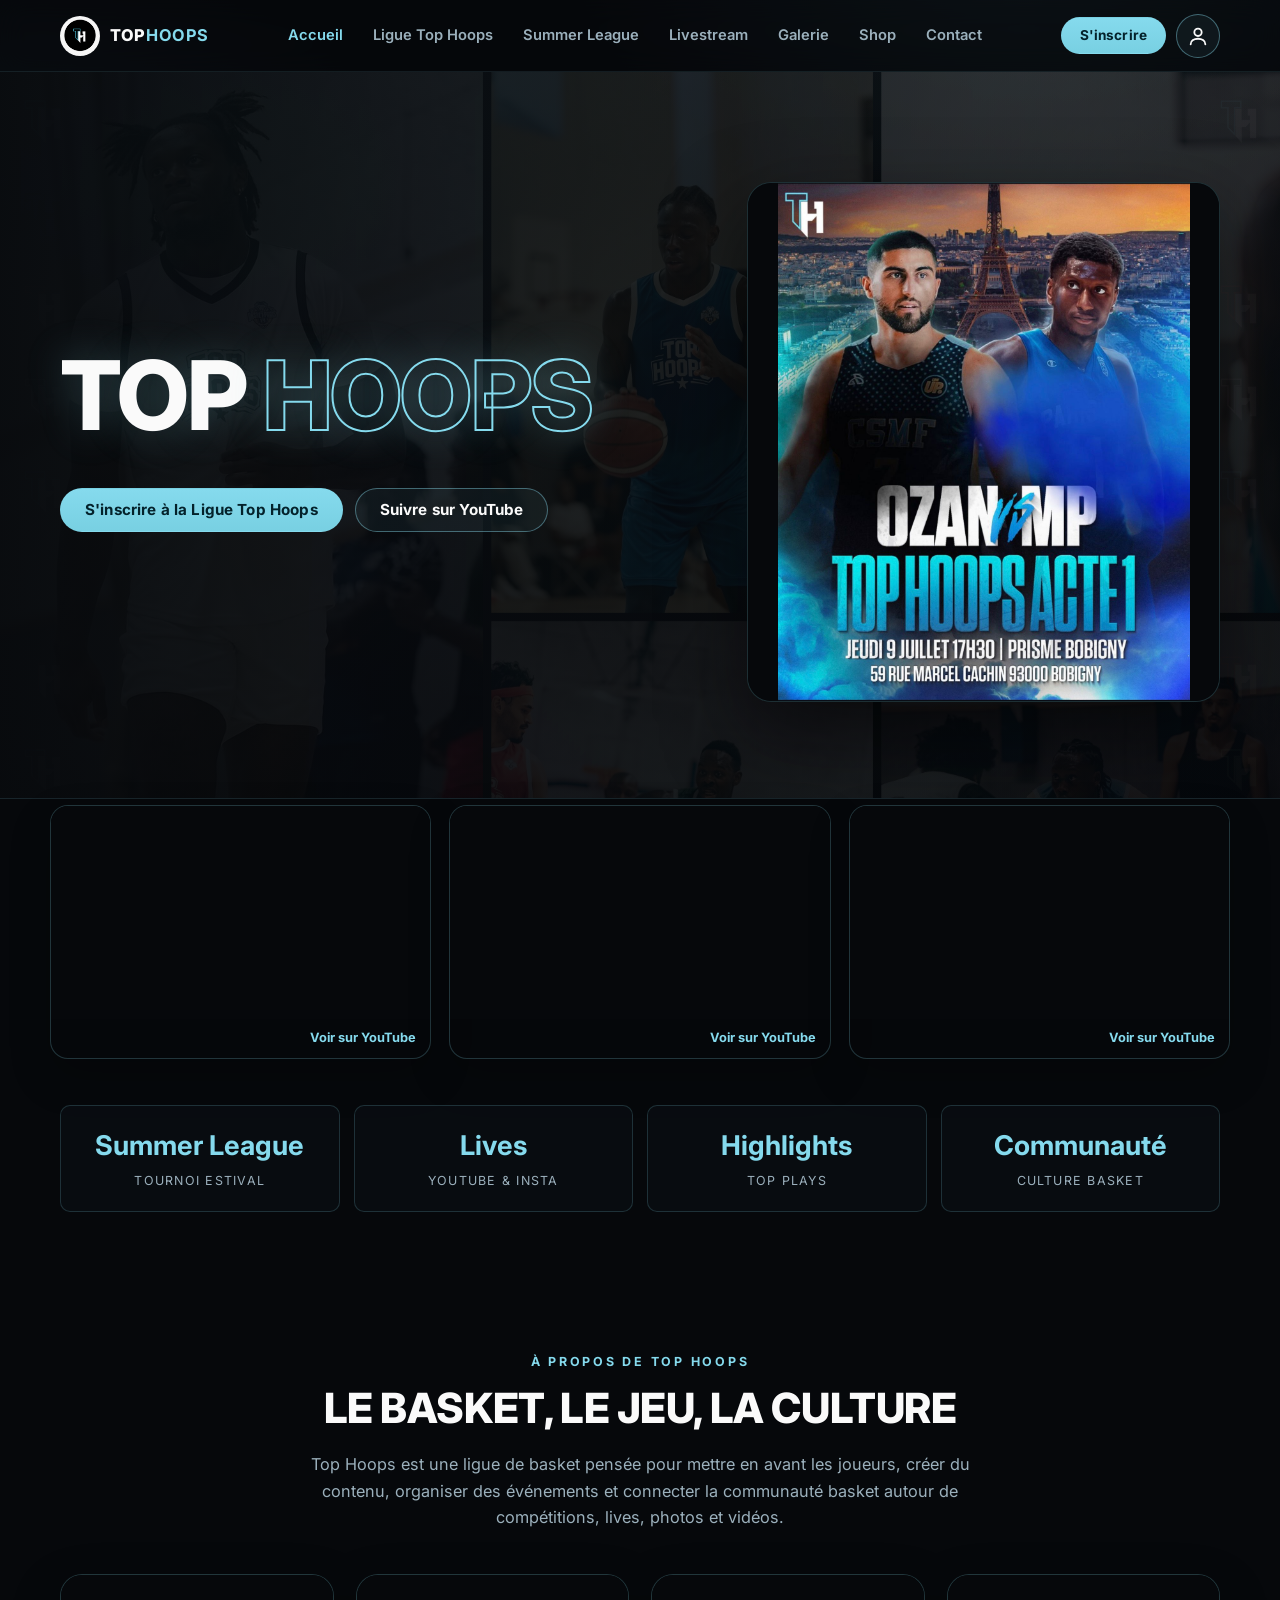
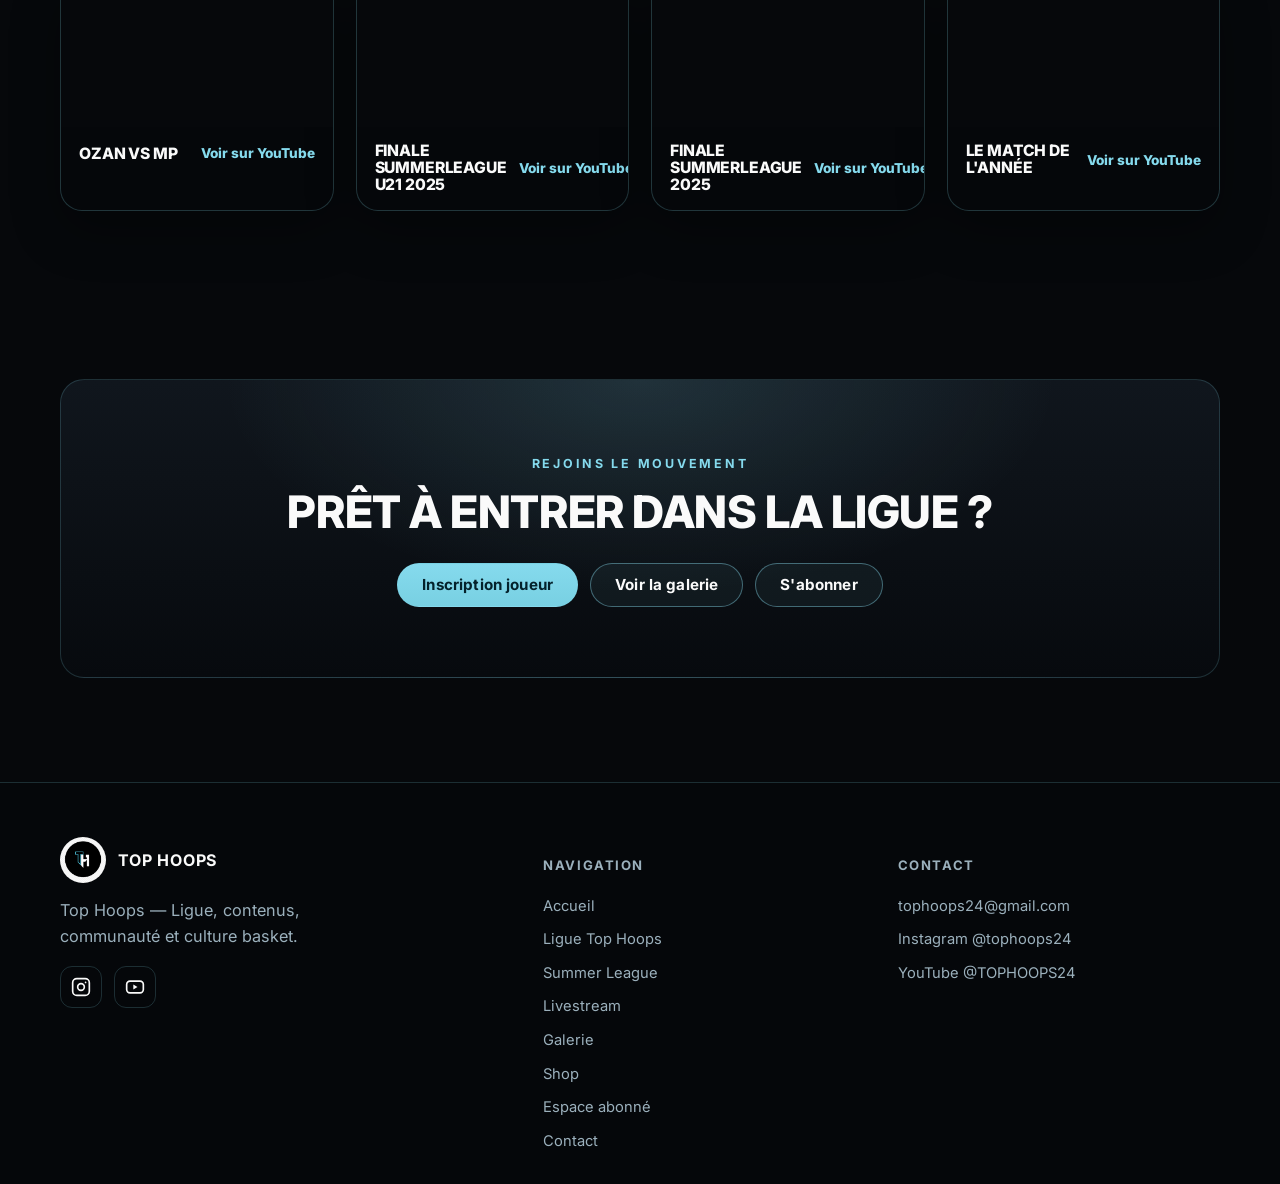
==== commit 32fbb5de: "Retrait inscription Summer League (2026 terminee) - conserve uniquement Ligue 1v1" ====
--- a/index.html
+++ b/index.html
@@ -7,12 +7,56 @@
   <meta name="description" content="Top Hoops : ligue basket, Summer League, lives, highlights, galerie photo et communaute autour de la culture playground.">
   <meta name="robots" content="index, follow">
   <link rel="canonical" href="https://tophoops.fr/">
-  <link rel="icon" href="assets/logo/favicon-32.png" type="image/png">
-  <link rel="apple-touch-icon" href="assets/logo/favicon-180.png">
+  <link rel="icon" href="/assets/logo/favicon.ico" sizes="any">
+  <link rel="icon" type="image/png" sizes="32x32" href="/assets/logo/favicon-32x32.png">
+  <link rel="icon" type="image/png" sizes="16x16" href="/assets/logo/favicon-16x16.png">
+  <link rel="apple-touch-icon" sizes="180x180" href="/assets/logo/apple-touch-icon.png">
+  <link rel="shortcut icon" href="/assets/logo/favicon.ico">
+  <meta name="theme-color" content="#06080B">
   <link rel="preconnect" href="https://fonts.googleapis.com">
   <link rel="preconnect" href="https://fonts.gstatic.com" crossorigin>
   <link href="https://fonts.googleapis.com/css2?family=Inter:wght@400;600;700;800;900&display=swap" rel="stylesheet">
   <link rel="stylesheet" href="css/style.css">
+  <meta property="og:type" content="website">
+  <meta property="og:site_name" content="Top Hoops">
+  <meta property="og:title" content="Top Hoops — Ligue basket, Summer League & Livestream">
+  <meta property="og:description" content="Découvre Top Hoops : ligue basket, événements 1V1, Summer League, lives, replays, galerie et communauté.">
+  <meta property="og:url" content="https://tophoops.fr/">
+  <meta property="og:image" content="https://tophoops.fr/assets/logo/og-tophoops.png">
+  <meta property="og:image:secure_url" content="https://tophoops.fr/assets/logo/og-tophoops.png">
+  <meta property="og:image:type" content="image/png">
+  <meta property="og:image:width" content="1200">
+  <meta property="og:image:height" content="630">
+  <meta property="og:image:alt" content="Top Hoops — Ligue basket et communauté">
+  <meta name="twitter:card" content="summary_large_image">
+  <meta name="twitter:title" content="Top Hoops — Ligue basket, Summer League & Livestream">
+  <meta name="twitter:description" content="Découvre Top Hoops : ligue basket, événements 1V1, Summer League, lives, replays, galerie et communauté.">
+  <meta name="twitter:image" content="https://tophoops.fr/assets/logo/og-tophoops.png">
+  <meta name="twitter:image:alt" content="Logo Top Hoops">
+  <script type="application/ld+json">
+  {
+    "@context": "https://schema.org",
+    "@type": "SportsOrganization",
+    "name": "Top Hoops",
+    "url": "https://tophoops.fr/",
+    "logo": "https://tophoops.fr/assets/logo/logo-tophoops-512.png",
+    "image": "https://tophoops.fr/assets/logo/og-tophoops.png",
+    "sameAs": [
+      "https://www.instagram.com/tophoops24/",
+      "https://www.youtube.com/@TOPHOOPS24"
+    ],
+    "email": "tophoops24@gmail.com",
+    "sport": "Basketball"
+  }
+  </script>
+  <script type="application/ld+json">
+  {
+    "@context": "https://schema.org",
+    "@type": "WebSite",
+    "name": "Top Hoops",
+    "url": "https://tophoops.fr/"
+  }
+  </script>
 </head>
 <body>
 
@@ -85,8 +129,7 @@
         <div class="hero-copy reveal">
           <h1 class="hero-title">TOP <span class="stroke">HOOPS</span></h1>
           <div class="hero-cta">
-            <a href="summerleague.html" class="btn btn--primary">S'inscrire à la Summer League</a>
-            <a href="inscription.html?type=ligue" class="btn btn--ghost">S'inscrire à la Ligue Top Hoops</a>
+            <a href="inscription.html?type=ligue" class="btn btn--primary">S'inscrire à la Ligue Top Hoops</a>
             <a href="https://www.youtube.com/@TOPHOOPS24" target="_blank" rel="noopener" class="btn btn--ghost">Suivre sur YouTube</a>
           </div>
         </div>
@@ -103,12 +146,12 @@
   <div class="hero-video-strip reveal">
     <article class="hero-video-card">
       <div class="video-frame compact">
-        <iframe src="https://www.youtube.com/embed/9fOHKdsrOeY?start=138" title="Top Hoops Replay"
+        <iframe src="https://www.youtube.com/embed/0ejn3P6Sow8?start=1017" title="Top Hoops — Nouvelle vidéo"
           loading="lazy" referrerpolicy="strict-origin-when-cross-origin"
           allow="accelerometer; autoplay; clipboard-write; encrypted-media; gyroscope; picture-in-picture; web-share"
           allowfullscreen></iframe>
       </div>
-      <a class="mini-video-link" href="https://www.youtube.com/watch?v=9fOHKdsrOeY&t=138s" target="_blank" rel="noopener">Voir sur YouTube</a>
+      <a class="mini-video-link" href="https://www.youtube.com/watch?v=0ejn3P6Sow8&t=1017s" target="_blank" rel="noopener">Voir sur YouTube</a>
     </article>
     <article class="hero-video-card">
       <div class="video-frame compact">
@@ -121,12 +164,12 @@
     </article>
     <article class="hero-video-card">
       <div class="video-frame compact">
-        <iframe src="https://www.youtube.com/embed/sBTL1Z9yxH8?start=7" title="Top Hoops Highlights"
+        <iframe src="https://www.youtube.com/embed/zbanWZIIUhM?start=2" title="Ozan vs MP - Top Hoops"
           loading="lazy" referrerpolicy="strict-origin-when-cross-origin"
           allow="accelerometer; autoplay; clipboard-write; encrypted-media; gyroscope; picture-in-picture; web-share"
           allowfullscreen></iframe>
       </div>
-      <a class="mini-video-link" href="https://www.youtube.com/watch?v=sBTL1Z9yxH8&t=7s" target="_blank" rel="noopener">Voir sur YouTube</a>
+      <a class="mini-video-link" href="https://www.youtube.com/watch?v=zbanWZIIUhM&t=2s" target="_blank" rel="noopener">Voir sur YouTube</a>
     </article>
   </div>
 
--- a/css/style.css
+++ b/css/style.css
@@ -1403,3 +1403,123 @@
   .matchup-replay-inline { margin-top: 22px; padding-top: 20px; }
   .matchup-video-frame { border-radius: 16px; }
 }
+
+/* ===== Historique des mails envoyés (admin) ===== */
+.status-badge{display:inline-block;padding:3px 11px;border-radius:999px;font-size:.72rem;font-weight:700;letter-spacing:.02em;white-space:nowrap}
+.status-badge.ok{background:rgba(46,204,113,.14);color:#63e6a0;border:1px solid rgba(46,204,113,.35)}
+.status-badge.danger{background:rgba(255,90,90,.14);color:#ff8f8f;border:1px solid rgba(255,90,90,.4)}
+.status-badge.warn{background:rgba(240,200,90,.14);color:#f2d27a;border:1px solid rgba(240,200,90,.35)}
+.text-danger{color:#ff8f8f}
+.mail-detail-message{margin-top:18px}
+.mail-detail-label{display:block;font-size:.74rem;text-transform:uppercase;letter-spacing:.08em;color:#85DAED;margin-bottom:7px;font-weight:700}
+.mail-detail-message pre{white-space:pre-wrap;word-break:break-word;background:#06080B;border:1px solid rgba(133,218,237,.18);border-radius:12px;padding:15px 16px;max-height:300px;overflow:auto;font-family:inherit;font-size:.9rem;line-height:1.55;color:#D7E1E7;margin:0}
+
+/* ===== Workflow validation inscriptions (admin CRM) ===== */
+.status-badge.muted{background:rgba(154,169,181,.12);color:#9AA9B5;border:1px solid rgba(154,169,181,.3)}
+.mail-col{white-space:nowrap}
+.mail-when{display:block;font-size:.72rem;color:#9AA9B5;margin-top:3px}
+.icon-btn.ok{color:#63e6a0;border-color:rgba(46,204,113,.4)}
+.icon-btn.ok:hover{background:rgba(46,204,113,.14)}
+.kpi-card.kpi-pending .kpi-value{color:#f2d27a}
+.kpi-card.kpi-confirmed .kpi-value{color:#63e6a0}
+.kpi-card.kpi-rejected .kpi-value{color:#ff8f8f}
+
+/* ===== Suivi paiement (admin CRM) ===== */
+.pay-cell{display:flex;flex-direction:column;gap:7px;align-items:flex-start;white-space:nowrap}
+.pay-check{display:inline-flex;align-items:center;gap:8px;cursor:pointer;user-select:none}
+.pay-check input{position:absolute;opacity:0;width:0;height:0}
+.pay-box{display:inline-flex;align-items:center;justify-content:center;width:22px;height:22px;border-radius:7px;border:1.5px solid rgba(133,218,237,.5);background:rgba(133,218,237,.06);transition:all .18s ease;flex:0 0 auto}
+.pay-box svg{width:15px;height:15px;stroke:#06080B;opacity:0;transform:scale(.6);transition:all .18s ease}
+.pay-check.checked .pay-box{background:#85DAED;border-color:#85DAED;box-shadow:0 0 12px rgba(133,218,237,.45)}
+.pay-check.checked .pay-box svg{opacity:1;transform:scale(1)}
+.pay-check:hover .pay-box{border-color:#85DAED}
+.pay-text{font-size:.78rem;color:#9AA9B5;font-weight:600}
+.pay-check.checked .pay-text{color:#D7E1E7}
+.pay-check input:focus-visible + .pay-box{outline:2px solid #85DAED;outline-offset:2px}
+@media print{
+  .pay-check input,.pay-box{display:none}
+  .pay-text{display:none}
+  .pay-cell{gap:0}
+}
+
+/* ===== Mode de paiement déclaré (badge cyan) ===== */
+.status-badge.method{background:rgba(133,218,237,.12);color:#85DAED;border:1px solid rgba(133,218,237,.4)}
+
+/* ===== Mode de paiement : select éditable admin ===== */
+.method-cell{display:flex;flex-direction:column;gap:6px;align-items:flex-start;min-width:150px}
+.payment-method-select{width:100%;max-width:190px;background:#06080B;color:#FAFAFA;border:1px solid rgba(133,218,237,.35);border-radius:9px;padding:7px 10px;font-family:inherit;font-size:.85rem;cursor:pointer;transition:border-color .18s ease}
+.payment-method-select:hover{border-color:#85DAED}
+.payment-method-select:focus-visible{outline:2px solid #85DAED;outline-offset:2px;border-color:#85DAED}
+.payment-method-select:disabled{opacity:.55;cursor:progress}
+.payment-method-select option{background:#0A0D12;color:#FAFAFA}
+@media print{
+  .payment-method-select{display:none}
+  .method-cell{gap:0}
+}
+
+/* ===== Impression : code couleur par mode de paiement (identique au PDF) ===== */
+@media print{
+  .payment-method-transfer td{background:#d7f5de !important;color:#0f4623 !important;-webkit-print-color-adjust:exact;print-color-adjust:exact}
+  .payment-method-cash td{background:#ffdcdc !important;color:#691414 !important;-webkit-print-color-adjust:exact;print-color-adjust:exact}
+  .payment-method-unknown td{background:#ebeef2 !important;color:#282d32 !important;-webkit-print-color-adjust:exact;print-color-adjust:exact}
+  .payment-method-transfer .status-badge,
+  .payment-method-cash .status-badge,
+  .payment-method-unknown .status-badge{background:transparent !important;border:none !important;color:inherit !important}
+}
+
+/* ===== Onglets catégorie admin (Seniors / U23) ===== */
+.admin-tabs{display:flex;gap:8px;margin-bottom:22px;flex-wrap:wrap}
+.admin-tab{background:rgba(133,218,237,.06);border:1px solid rgba(133,218,237,.25);color:#D7E1E7;padding:11px 30px;border-radius:999px;font-weight:800;font-size:.95rem;letter-spacing:.04em;text-transform:uppercase;cursor:pointer;transition:all .18s ease}
+.admin-tab:hover{border-color:#85DAED;color:#fff}
+.admin-tab.active{background:#85DAED;color:#06080B;border-color:#85DAED;box-shadow:0 0 18px rgba(133,218,237,.4)}
+.admin-tab:focus-visible{outline:2px solid #85DAED;outline-offset:3px}
+@media(max-width:600px){
+  .admin-tabs{gap:6px}
+  .admin-tab{flex:1 1 auto;padding:11px 14px;text-align:center;font-size:.9rem}
+}
+
+/* ===== Code couleur des lignes selon le mode de paiement (écran) ===== */
+/* Cible toutes les cellules pour neutraliser le fond transparent + le hover global. */
+.admin-table tbody tr.payment-method-cash > td{
+  background-color:rgba(120,24,35,.34)!important;color:#fff5f5!important;
+  border-top:1px solid rgba(255,95,110,.28);border-bottom:1px solid rgba(255,95,110,.28);
+}
+.admin-table tbody tr.payment-method-transfer > td{
+  background-color:rgba(20,105,63,.34)!important;color:#f2fff7!important;
+  border-top:1px solid rgba(73,220,137,.28);border-bottom:1px solid rgba(73,220,137,.28);
+}
+.admin-table tbody tr.payment-method-unknown > td{background-color:transparent}
+/* Hover : plus soutenu, jamais de retour au fond noir */
+.admin-table tbody tr.payment-method-cash:hover > td{background-color:rgba(145,29,42,.45)!important}
+.admin-table tbody tr.payment-method-transfer:hover > td{background-color:rgba(24,125,73,.45)!important}
+/* Lisibilité des éléments internes sur fond coloré */
+.admin-table tr.payment-method-cash .payment-method-select,
+.admin-table tr.payment-method-transfer .payment-method-select{
+  background-color:#081016;color:#fff;border-color:rgba(130,215,235,.5)
+}
+.admin-table tr.payment-method-cash .pay-text,
+.admin-table tr.payment-method-transfer .pay-text,
+.admin-table tr.payment-method-cash .mail-when,
+.admin-table tr.payment-method-transfer .mail-when{color:inherit}
+
+/* ===== Vue Rosters Summer League 2026 ===== */
+.admin-nav-primary{margin-bottom:22px}
+.admin-nav-primary .primary-tab{padding:12px 28px}
+.roster-head{text-align:center;margin:6px 0 14px;padding:20px;border:1px solid rgba(133,218,237,.2);border-radius:16px;background:linear-gradient(135deg,rgba(133,218,237,.06),rgba(6,8,11,.4))}
+.roster-logo{width:60px;height:60px;border-radius:50%;box-shadow:0 0 22px var(--glow);margin-bottom:8px}
+.roster-title{font-size:clamp(1.3rem,4vw,1.9rem);letter-spacing:.02em;margin:0 0 6px}
+.roster-meta{color:var(--text-muted);font-size:.85rem;margin:0 0 6px}
+.roster-count{color:var(--cyan-main);font-weight:800;font-size:1rem;margin:0 0 12px}
+.roster-legend{display:flex;flex-wrap:wrap;gap:10px 20px;justify-content:center;font-size:.82rem;color:var(--text-muted)}
+.roster-legend .lg{display:inline-block;width:12px;height:12px;border-radius:3px;margin-right:5px;vertical-align:middle;border:1px solid rgba(255,255,255,.15)}
+.roster-legend .lg-green{background:#d7f5de}
+.roster-legend .lg-red{background:#ffdcdc}
+.roster-legend .lg-grey{background:#ebeef2}
+.roster-alert{background:rgba(240,200,90,.12);border:1px solid rgba(240,200,90,.4);color:#f2d27a;border-radius:10px;padding:10px 14px;font-size:.85rem;margin-bottom:12px}
+.roster-table{min-width:520px}
+@media print{
+  .site-header{display:none !important}
+  .roster-head{border-color:#999 !important;background:#fff !important}
+  .roster-title,.roster-count,.roster-meta{color:#000 !important}
+  .roster-legend{color:#000 !important}
+}
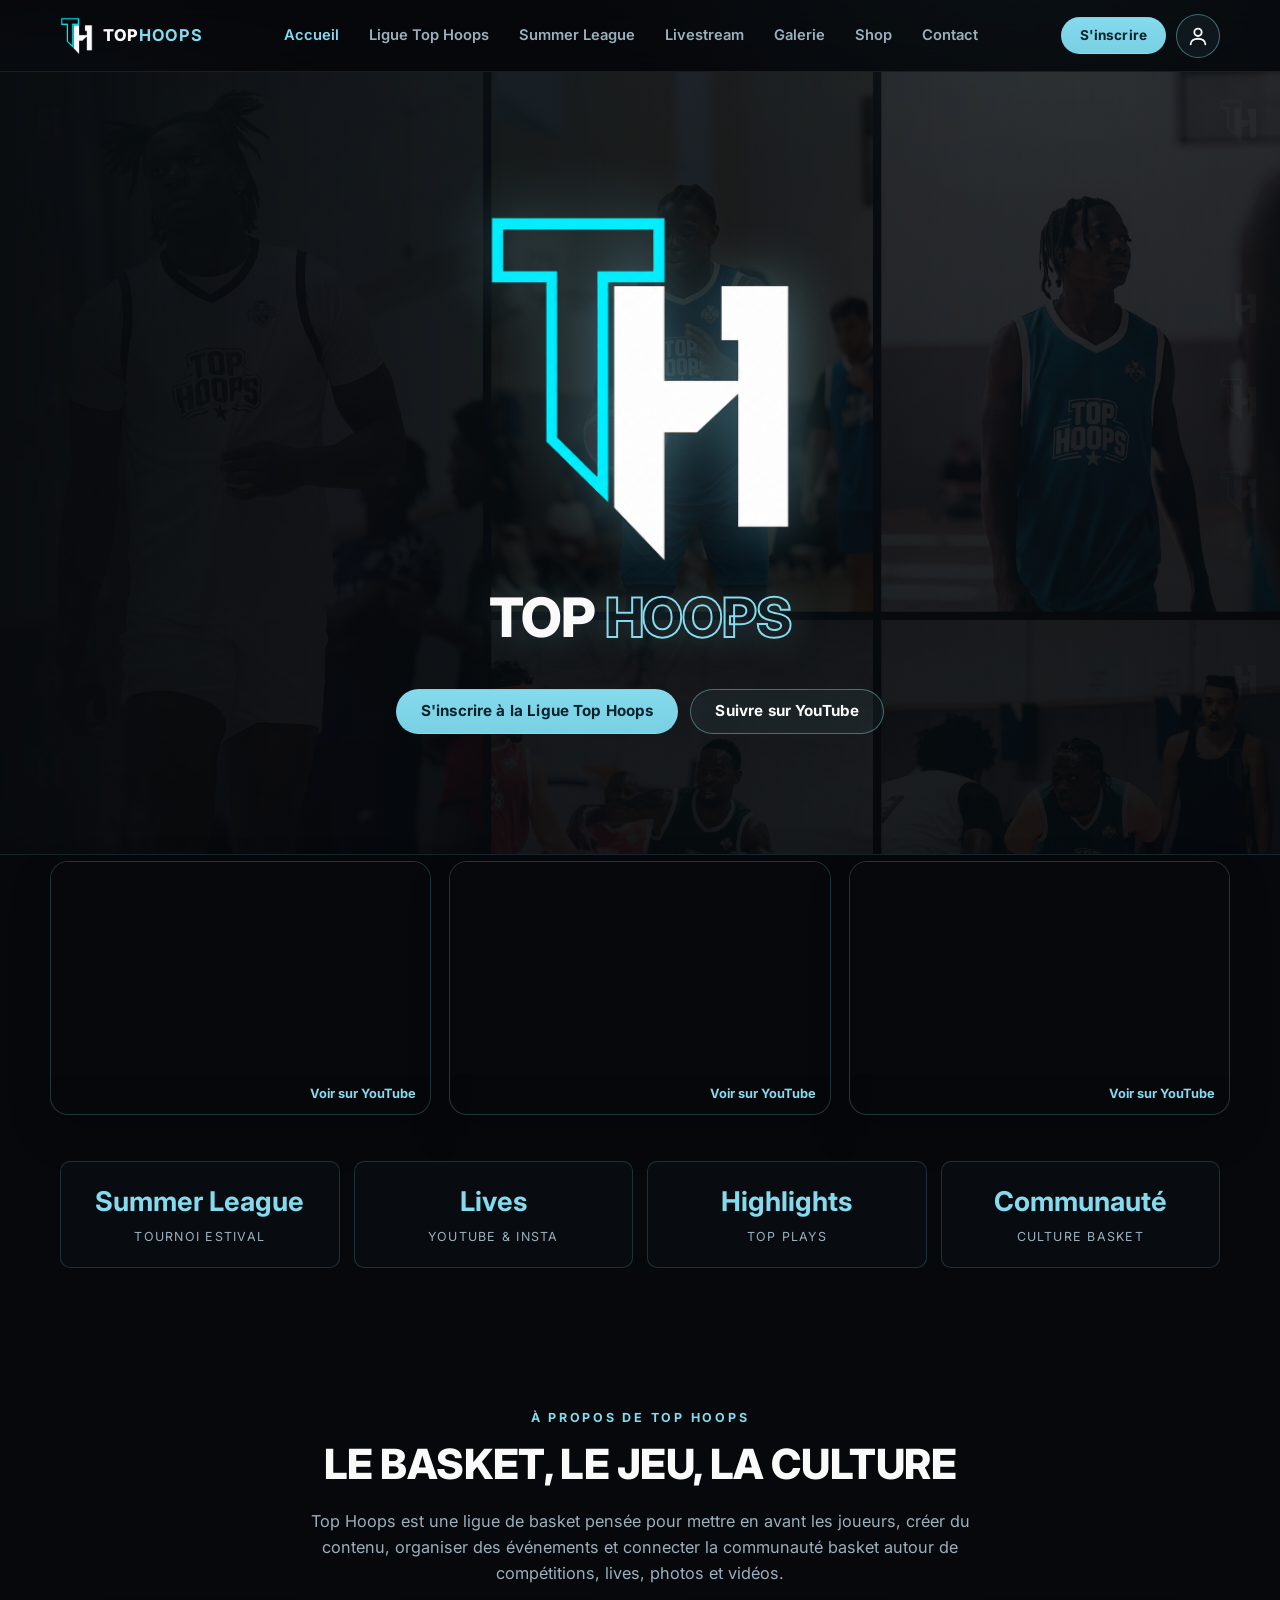
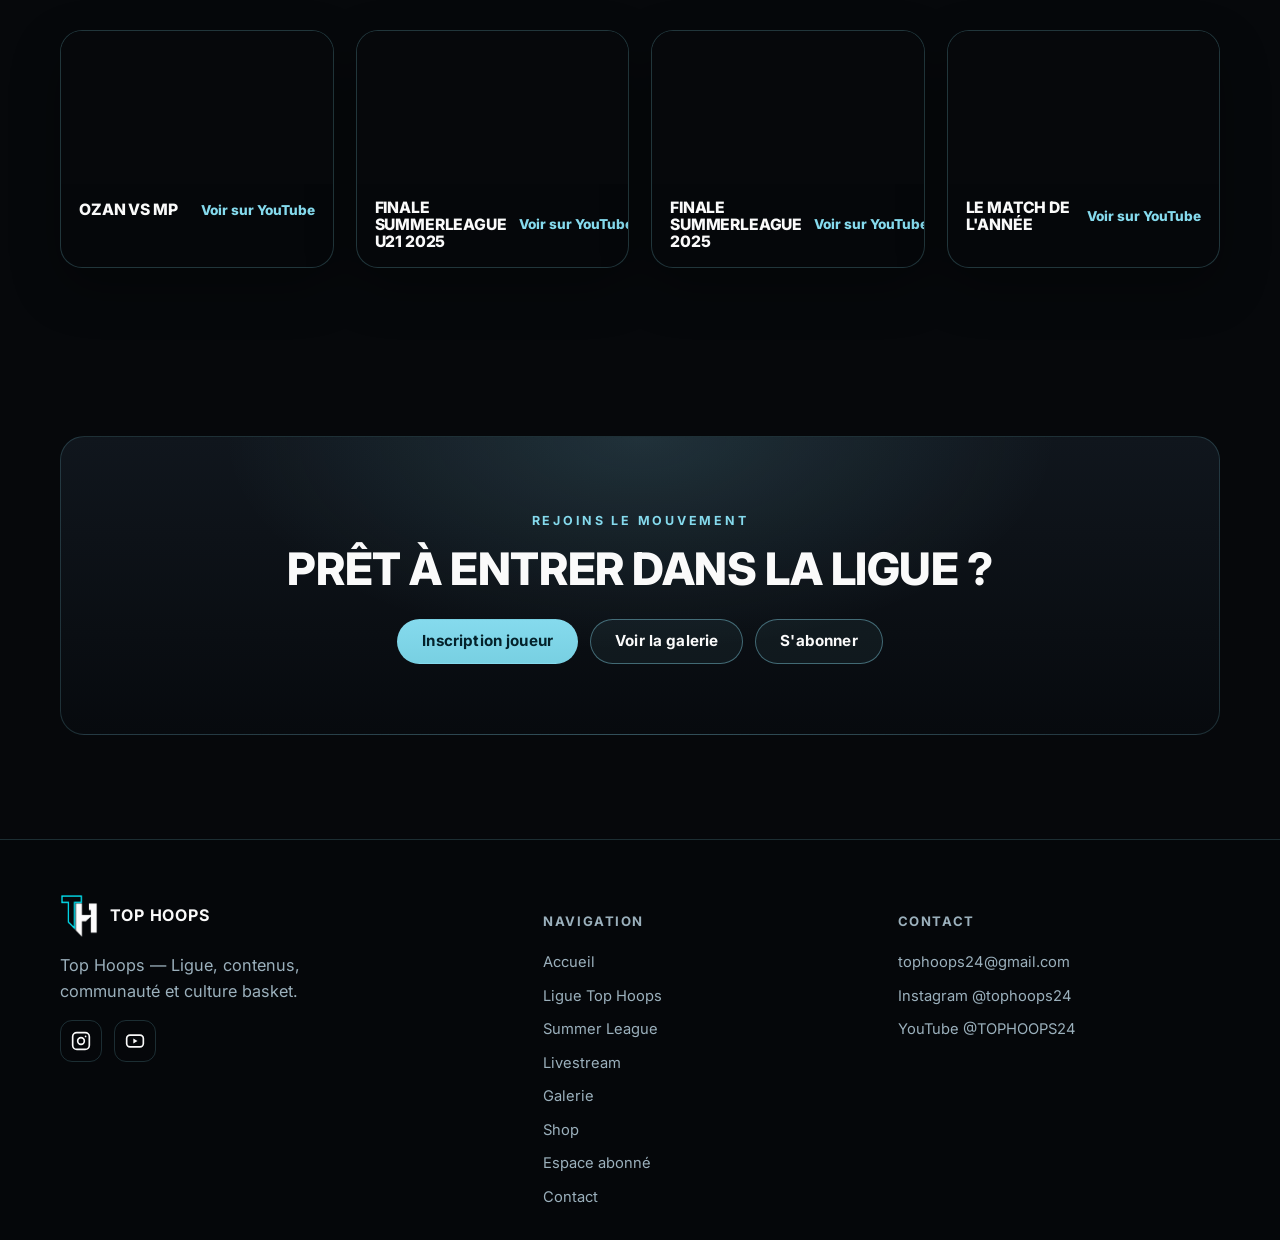
==== commit 3e20286d: "Galerie: ajout des 6 photos Ligue Top Hoops (categorie Matchs)" ====
--- a/index.html
+++ b/index.html
@@ -90,7 +90,7 @@
   <header class="site-header">
     <div class="header-inner">
       <a class="brand" href="index.html" aria-label="Accueil Top Hoops">
-        <img src="assets/logo/logo-tophoops.png" alt="Logo Top Hoops">
+        <img class="logo-mark" src="assets/logo/logo-final-tr.png" alt="Logo Top Hoops">
         <span>TOP<b>HOOPS</b></span>
       </a>
       <nav class="nav" id="mainNav">
@@ -125,18 +125,12 @@
     </div>
     <div class="league-hero-overlay" aria-hidden="true"></div>
     <div class="container">
-      <div class="hero-grid">
-        <div class="hero-copy reveal">
-          <h1 class="hero-title">TOP <span class="stroke">HOOPS</span></h1>
-          <div class="hero-cta">
-            <a href="inscription.html?type=ligue" class="btn btn--primary">S'inscrire à la Ligue Top Hoops</a>
-            <a href="https://www.youtube.com/@TOPHOOPS24" target="_blank" rel="noopener" class="btn btn--ghost">Suivre sur YouTube</a>
-          </div>
-        </div>
-        <div class="hero-visual poster reveal">
-          <a href="ligue-top-hoops.html" class="hero-poster-link" aria-label="Voir la page Ligue Top Hoops">
-            <img src="assets/images/top-hoops-acte-1.jpg" alt="Top Hoops Acte 1 - Ozan vs MP - Jeudi 9 juillet 17h30, Prisme Bobigny">
-          </a>
+      <div class="hero-center reveal">
+        <img class="hero-logo" src="assets/logo/logo-final-tr.png" alt="Logo Top Hoops">
+        <h1 class="hero-title hero-title--sm">TOP <span class="stroke">HOOPS</span></h1>
+        <div class="hero-cta">
+          <a href="inscription.html?type=ligue" class="btn btn--primary">S'inscrire à la Ligue Top Hoops</a>
+          <a href="https://www.youtube.com/@TOPHOOPS24" target="_blank" rel="noopener" class="btn btn--ghost">Suivre sur YouTube</a>
         </div>
       </div>
     </div>
@@ -155,12 +149,12 @@
     </article>
     <article class="hero-video-card">
       <div class="video-frame compact">
-        <iframe src="https://www.youtube.com/embed/UdP8MLbFMfU?start=463" title="Top Hoops Live"
+        <iframe src="https://www.youtube.com/embed/Gv7NaEgxDq0" title="Prince vs Aurélien - Top Hoops"
           loading="lazy" referrerpolicy="strict-origin-when-cross-origin"
           allow="accelerometer; autoplay; clipboard-write; encrypted-media; gyroscope; picture-in-picture; web-share"
           allowfullscreen></iframe>
       </div>
-      <a class="mini-video-link" href="https://www.youtube.com/watch?v=UdP8MLbFMfU&t=463s" target="_blank" rel="noopener">Voir sur YouTube</a>
+      <a class="mini-video-link" href="https://www.youtube.com/watch?v=Gv7NaEgxDq0" target="_blank" rel="noopener">Voir sur YouTube</a>
     </article>
     <article class="hero-video-card">
       <div class="video-frame compact">
@@ -265,7 +259,7 @@
       <div class="footer-grid">
         <div class="footer-col">
           <div class="footer-brand">
-            <img src="assets/logo/logo-tophoops.png" alt="Logo Top Hoops">
+            <img class="logo-mark" src="assets/logo/logo-final-tr.png" alt="Logo Top Hoops">
             <b>TOP HOOPS</b>
           </div>
           <p class="section-sub" style="max-width:34ch">Top Hoops — Ligue, contenus, communauté et culture basket.</p>
--- a/css/style.css
+++ b/css/style.css
@@ -1523,3 +1523,25 @@
   .roster-title,.roster-count,.roster-meta{color:#000 !important}
   .roster-legend{color:#000 !important}
 }
+
+/* ===== Hero accueil recentré (logo dominant + titre + CTA) ===== */
+.hero--league .hero-center{display:flex;flex-direction:column;align-items:center;text-align:center;gap:18px;padding:24px 0;position:relative;z-index:2}
+.hero-logo{width:clamp(160px,32vw,320px);height:auto;filter:drop-shadow(0 0 30px var(--glow))}
+.hero--league .hero-center .hero-title.hero-title--sm{margin:0;font-size:clamp(1.9rem,6vw,3.4rem);line-height:1.02}
+.hero--league .hero-center .hero-cta{justify-content:center;flex-wrap:wrap}
+@media(max-width:600px){
+  .hero--league .hero-center{gap:14px}
+  .hero-logo{width:clamp(130px,42vw,190px)}
+}
+
+/* ===== Bande photo défilante (galerie Ligue) ===== */
+.photo-rail{overflow:hidden;position:relative;padding:8px 0;margin-top:8px;-webkit-mask-image:linear-gradient(90deg,transparent,#000 8%,#000 92%,transparent);mask-image:linear-gradient(90deg,transparent,#000 8%,#000 92%,transparent)}
+.photo-rail-track{display:flex;gap:16px;width:max-content;animation:photoScroll 45s linear infinite}
+.photo-rail:hover .photo-rail-track{animation-play-state:paused}
+.photo-rail img{height:clamp(160px,26vw,240px);width:auto;border-radius:14px;object-fit:cover;border:1px solid rgba(133,218,237,.18);box-shadow:0 8px 24px rgba(0,0,0,.35);flex:0 0 auto}
+@keyframes photoScroll{from{transform:translateX(0)}to{transform:translateX(-50%)}}
+@media(prefers-reduced-motion:reduce){.photo-rail-track{animation:none}.photo-rail{overflow-x:auto}}
+
+/* ===== Logo final (monogramme transparent) header/footer ===== */
+.brand img.logo-mark{width:auto;height:38px;border-radius:0}
+.footer-brand img.logo-mark{width:auto;height:44px;border-radius:0}
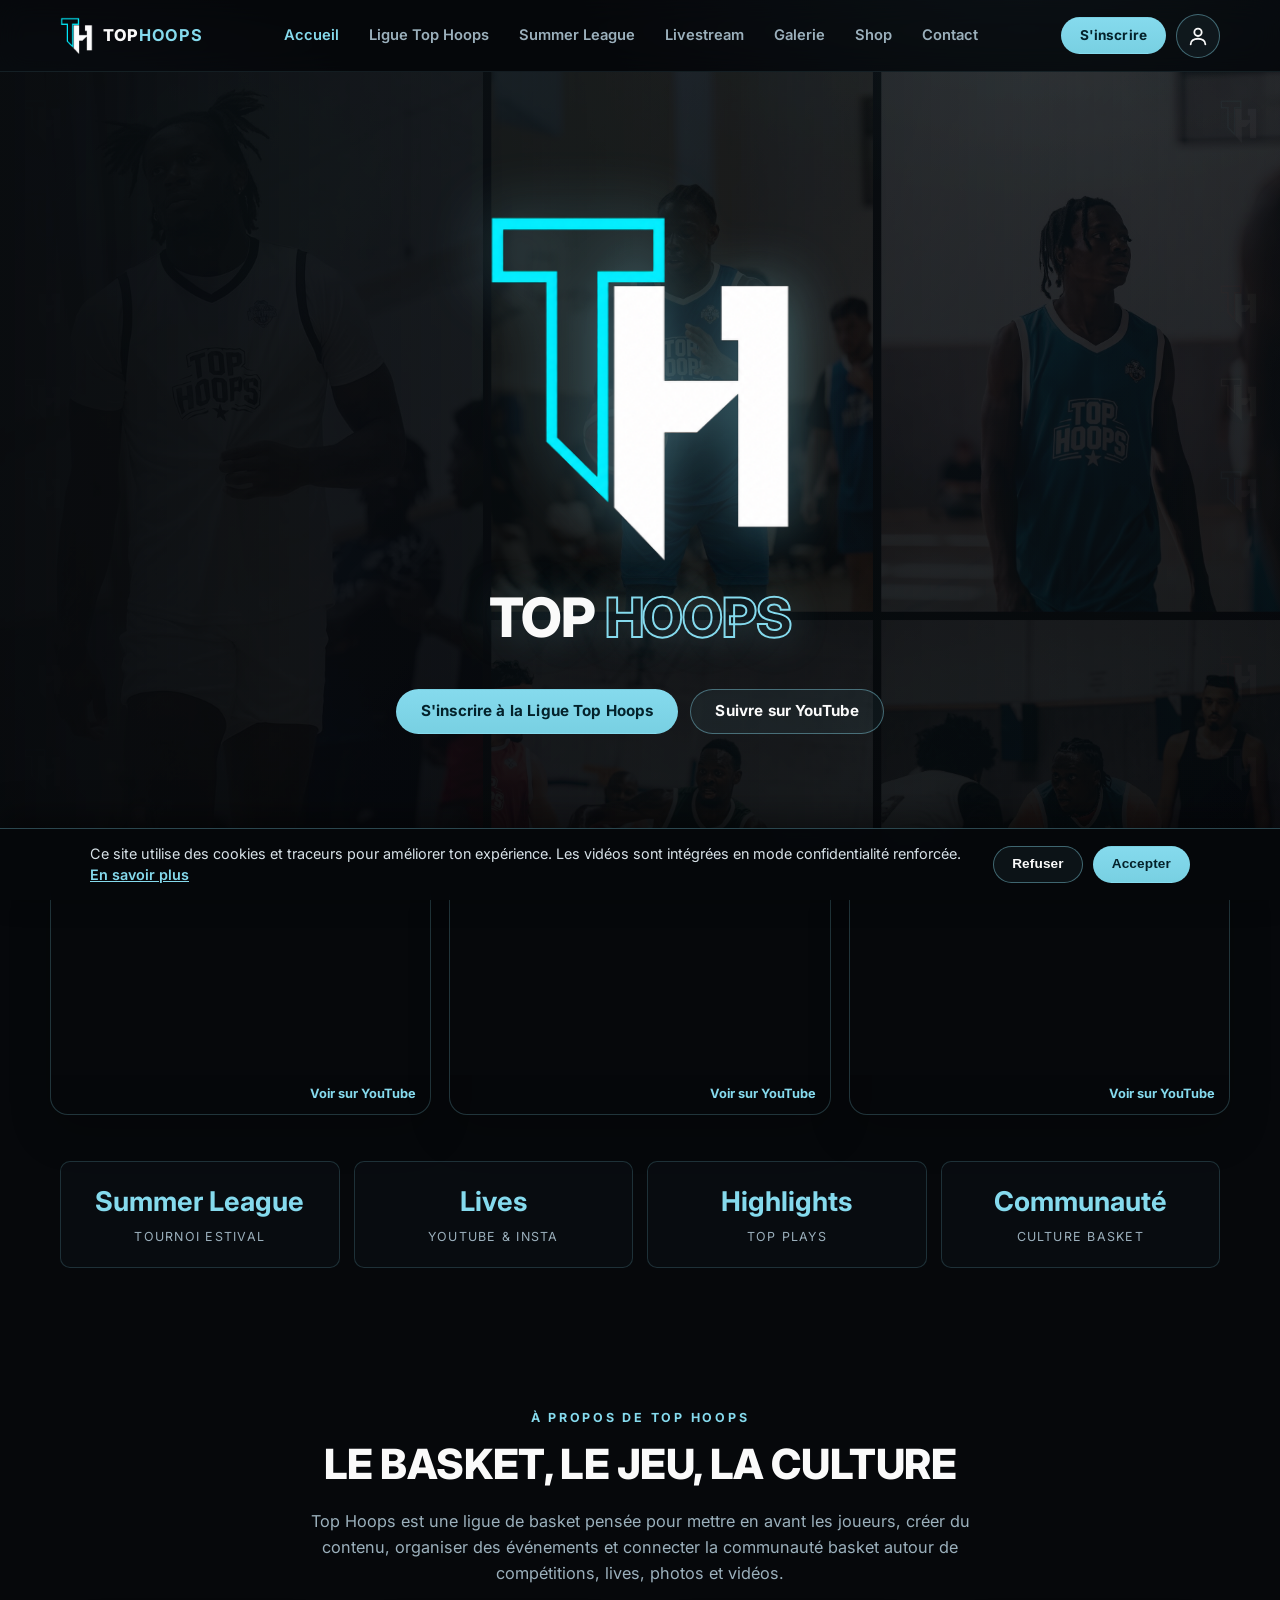
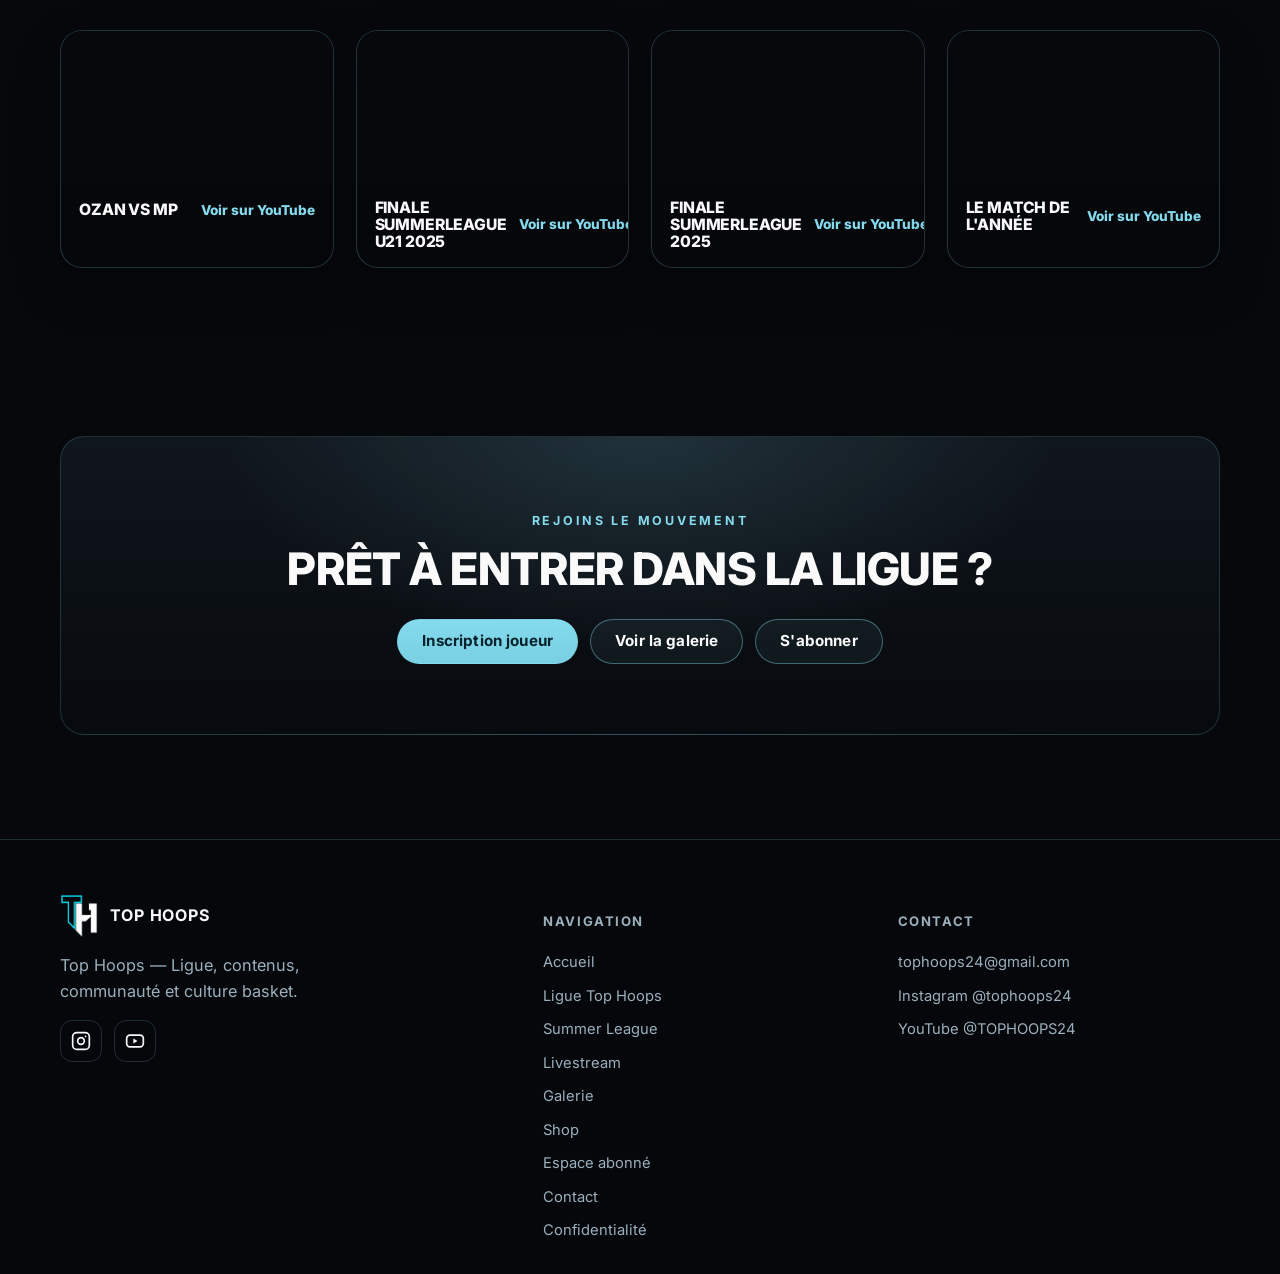
==== commit b16f2d8f: "RGPD: YouTube nocookie, page confidentialite + lien banniere et footer" ====
--- a/index.html
+++ b/index.html
@@ -140,30 +140,30 @@
   <div class="hero-video-strip reveal">
     <article class="hero-video-card">
       <div class="video-frame compact">
-        <iframe src="https://www.youtube.com/embed/0ejn3P6Sow8?start=1017" title="Top Hoops — Nouvelle vidéo"
+        <iframe src="https://www.youtube-nocookie.com/embed/TFJ8NipAT9w?start=562" title="Top Hoops — Vidéo 1"
           loading="lazy" referrerpolicy="strict-origin-when-cross-origin"
           allow="accelerometer; autoplay; clipboard-write; encrypted-media; gyroscope; picture-in-picture; web-share"
           allowfullscreen></iframe>
       </div>
-      <a class="mini-video-link" href="https://www.youtube.com/watch?v=0ejn3P6Sow8&t=1017s" target="_blank" rel="noopener">Voir sur YouTube</a>
+      <a class="mini-video-link" href="https://www.youtube.com/watch?v=TFJ8NipAT9w&t=562s" target="_blank" rel="noopener">Voir sur YouTube</a>
     </article>
     <article class="hero-video-card">
       <div class="video-frame compact">
-        <iframe src="https://www.youtube.com/embed/Gv7NaEgxDq0" title="Prince vs Aurélien - Top Hoops"
+        <iframe src="https://www.youtube-nocookie.com/embed/WzR022dcu_Q" title="Top Hoops — Vidéo 2"
           loading="lazy" referrerpolicy="strict-origin-when-cross-origin"
           allow="accelerometer; autoplay; clipboard-write; encrypted-media; gyroscope; picture-in-picture; web-share"
           allowfullscreen></iframe>
       </div>
-      <a class="mini-video-link" href="https://www.youtube.com/watch?v=Gv7NaEgxDq0" target="_blank" rel="noopener">Voir sur YouTube</a>
+      <a class="mini-video-link" href="https://www.youtube.com/watch?v=WzR022dcu_Q" target="_blank" rel="noopener">Voir sur YouTube</a>
     </article>
     <article class="hero-video-card">
       <div class="video-frame compact">
-        <iframe src="https://www.youtube.com/embed/zbanWZIIUhM?start=2" title="Ozan vs MP - Top Hoops"
+        <iframe src="https://www.youtube-nocookie.com/embed/X8OcpEMm1yE?start=657" title="Top Hoops — Vidéo 3"
           loading="lazy" referrerpolicy="strict-origin-when-cross-origin"
           allow="accelerometer; autoplay; clipboard-write; encrypted-media; gyroscope; picture-in-picture; web-share"
           allowfullscreen></iframe>
       </div>
-      <a class="mini-video-link" href="https://www.youtube.com/watch?v=zbanWZIIUhM&t=2s" target="_blank" rel="noopener">Voir sur YouTube</a>
+      <a class="mini-video-link" href="https://www.youtube.com/watch?v=X8OcpEMm1yE&t=657s" target="_blank" rel="noopener">Voir sur YouTube</a>
     </article>
   </div>
 
@@ -188,7 +188,7 @@
       <div class="latest-video-grid reveal">
         <article class="latest-video-card">
           <div class="video-frame">
-            <iframe src="https://www.youtube.com/embed/zbanWZIIUhM" title="Top Hoops - Ozan vs MP"
+            <iframe src="https://www.youtube-nocookie.com/embed/zbanWZIIUhM" title="Top Hoops - Ozan vs MP"
               loading="lazy" referrerpolicy="strict-origin-when-cross-origin"
               allow="accelerometer; autoplay; clipboard-write; encrypted-media; gyroscope; picture-in-picture; web-share"
               allowfullscreen></iframe>
@@ -200,7 +200,7 @@
         </article>
         <article class="latest-video-card">
           <div class="video-frame">
-            <iframe src="https://www.youtube.com/embed/-MFo-2PIbpM" title="Top Hoops - Top Hoops — Vidéo 2"
+            <iframe src="https://www.youtube-nocookie.com/embed/-MFo-2PIbpM" title="Top Hoops - Top Hoops — Vidéo 2"
               loading="lazy" referrerpolicy="strict-origin-when-cross-origin"
               allow="accelerometer; autoplay; clipboard-write; encrypted-media; gyroscope; picture-in-picture; web-share"
               allowfullscreen></iframe>
@@ -212,7 +212,7 @@
         </article>
         <article class="latest-video-card">
           <div class="video-frame">
-            <iframe src="https://www.youtube.com/embed/Zl99Aa3glsk" title="Top Hoops - Top Hoops — Vidéo 3"
+            <iframe src="https://www.youtube-nocookie.com/embed/Zl99Aa3glsk" title="Top Hoops - Top Hoops — Vidéo 3"
               loading="lazy" referrerpolicy="strict-origin-when-cross-origin"
               allow="accelerometer; autoplay; clipboard-write; encrypted-media; gyroscope; picture-in-picture; web-share"
               allowfullscreen></iframe>
@@ -224,7 +224,7 @@
         </article>
         <article class="latest-video-card">
           <div class="video-frame">
-            <iframe src="https://www.youtube.com/embed/Int6TLXjApM" title="Top Hoops - Top Hoops — Vidéo 4"
+            <iframe src="https://www.youtube-nocookie.com/embed/Int6TLXjApM" title="Top Hoops - Top Hoops — Vidéo 4"
               loading="lazy" referrerpolicy="strict-origin-when-cross-origin"
               allow="accelerometer; autoplay; clipboard-write; encrypted-media; gyroscope; picture-in-picture; web-share"
               allowfullscreen></iframe>
@@ -282,6 +282,7 @@
           <a href="shop.html">Shop</a>
           <a href="subscribe.html">Espace abonné</a>
           <a href="contact.html">Contact</a>
+          <a href="confidentialite.html">Confidentialité</a>
         </div>
         <div class="footer-col">
           <h4>Contact</h4>
--- a/css/style.css
+++ b/css/style.css
@@ -1047,6 +1047,16 @@
 .event-info-label { font-size: .72rem; text-transform: uppercase; letter-spacing: .12em; color: var(--text-muted); }
 .event-info-card strong { font-size: 1.02rem; color: var(--white); }
 
+/* ---------- NEXT UP (affiche + infos) ---------- */
+.next-up-layout { display: grid; grid-template-columns: minmax(0, 420px) 1fr; gap: 32px; align-items: center; }
+.next-up-flyer { display: block; border-radius: 24px; overflow: hidden; border: 1px solid rgba(133,218,237,0.28); box-shadow: 0 24px 80px rgba(0,0,0,0.42); transition: transform .25s ease; }
+.next-up-flyer:hover { transform: translateY(-4px); }
+.next-up-flyer img { display: block; width: 100%; height: auto; }
+.next-up-info { display: flex; flex-direction: column; gap: 20px; align-items: flex-start; }
+.next-up-info .event-info-grid { grid-template-columns: 1fr 1fr; width: 100%; }
+.next-up-tagline { font-weight: 700; font-size: 1.1rem; color: var(--white); margin: 0; }
+@media (max-width: 900px) { .next-up-layout { grid-template-columns: 1fr; } .next-up-flyer { max-width: 420px; margin: 0 auto; } }
+
 /* ---------- Match-up : affiche vedette ---------- */
 .matchup-card-featured {
   display: grid;
@@ -1545,3 +1555,28 @@
 /* ===== Logo final (monogramme transparent) header/footer ===== */
 .brand img.logo-mark{width:auto;height:38px;border-radius:0}
 .footer-brand img.logo-mark{width:auto;height:44px;border-radius:0}
+
+/* ===== Bannière cookies ===== */
+.cookie-banner{position:fixed;left:0;right:0;bottom:0;z-index:2000;padding:14px 16px;background:rgba(6,8,11,.96);backdrop-filter:blur(10px);-webkit-backdrop-filter:blur(10px);border-top:1px solid rgba(133,218,237,.3);box-shadow:0 -10px 34px rgba(0,0,0,.45);transform:translateY(120%);transition:transform .35s ease}
+.cookie-banner.show{transform:translateY(0)}
+.cookie-inner{max-width:1100px;margin:0 auto;display:flex;align-items:center;gap:18px;flex-wrap:wrap;justify-content:space-between}
+.cookie-text{margin:0;color:#D7E1E7;font-size:.9rem;line-height:1.5;flex:1 1 420px}
+.cookie-actions{display:flex;gap:10px;flex:0 0 auto}
+.cookie-link{color:#85DAED;text-decoration:underline;font-weight:600}
+.cookie-link:hover{color:#fff}
+@media(max-width:620px){
+  .cookie-inner{flex-direction:column;align-items:stretch;gap:12px}
+  .cookie-actions{justify-content:flex-end}
+}
+
+/* ===== Pages légales (confidentialité) ===== */
+.legal-content{color:#D7E1E7;line-height:1.7;font-size:.98rem}
+.legal-content h2{color:#FAFAFA;font-size:1.25rem;text-transform:uppercase;letter-spacing:.01em;margin:30px 0 10px}
+.legal-content h2:first-of-type{margin-top:8px}
+.legal-content p{margin:0 0 14px}
+.legal-content ul{margin:0 0 16px;padding-left:20px}
+.legal-content li{margin:0 0 8px}
+.legal-content a{color:#85DAED;text-decoration:underline}
+.legal-content a:hover{color:#fff}
+.legal-content strong{color:#FAFAFA}
+.legal-updated{color:#9AA9B5;font-size:.85rem;margin-bottom:22px!important}
